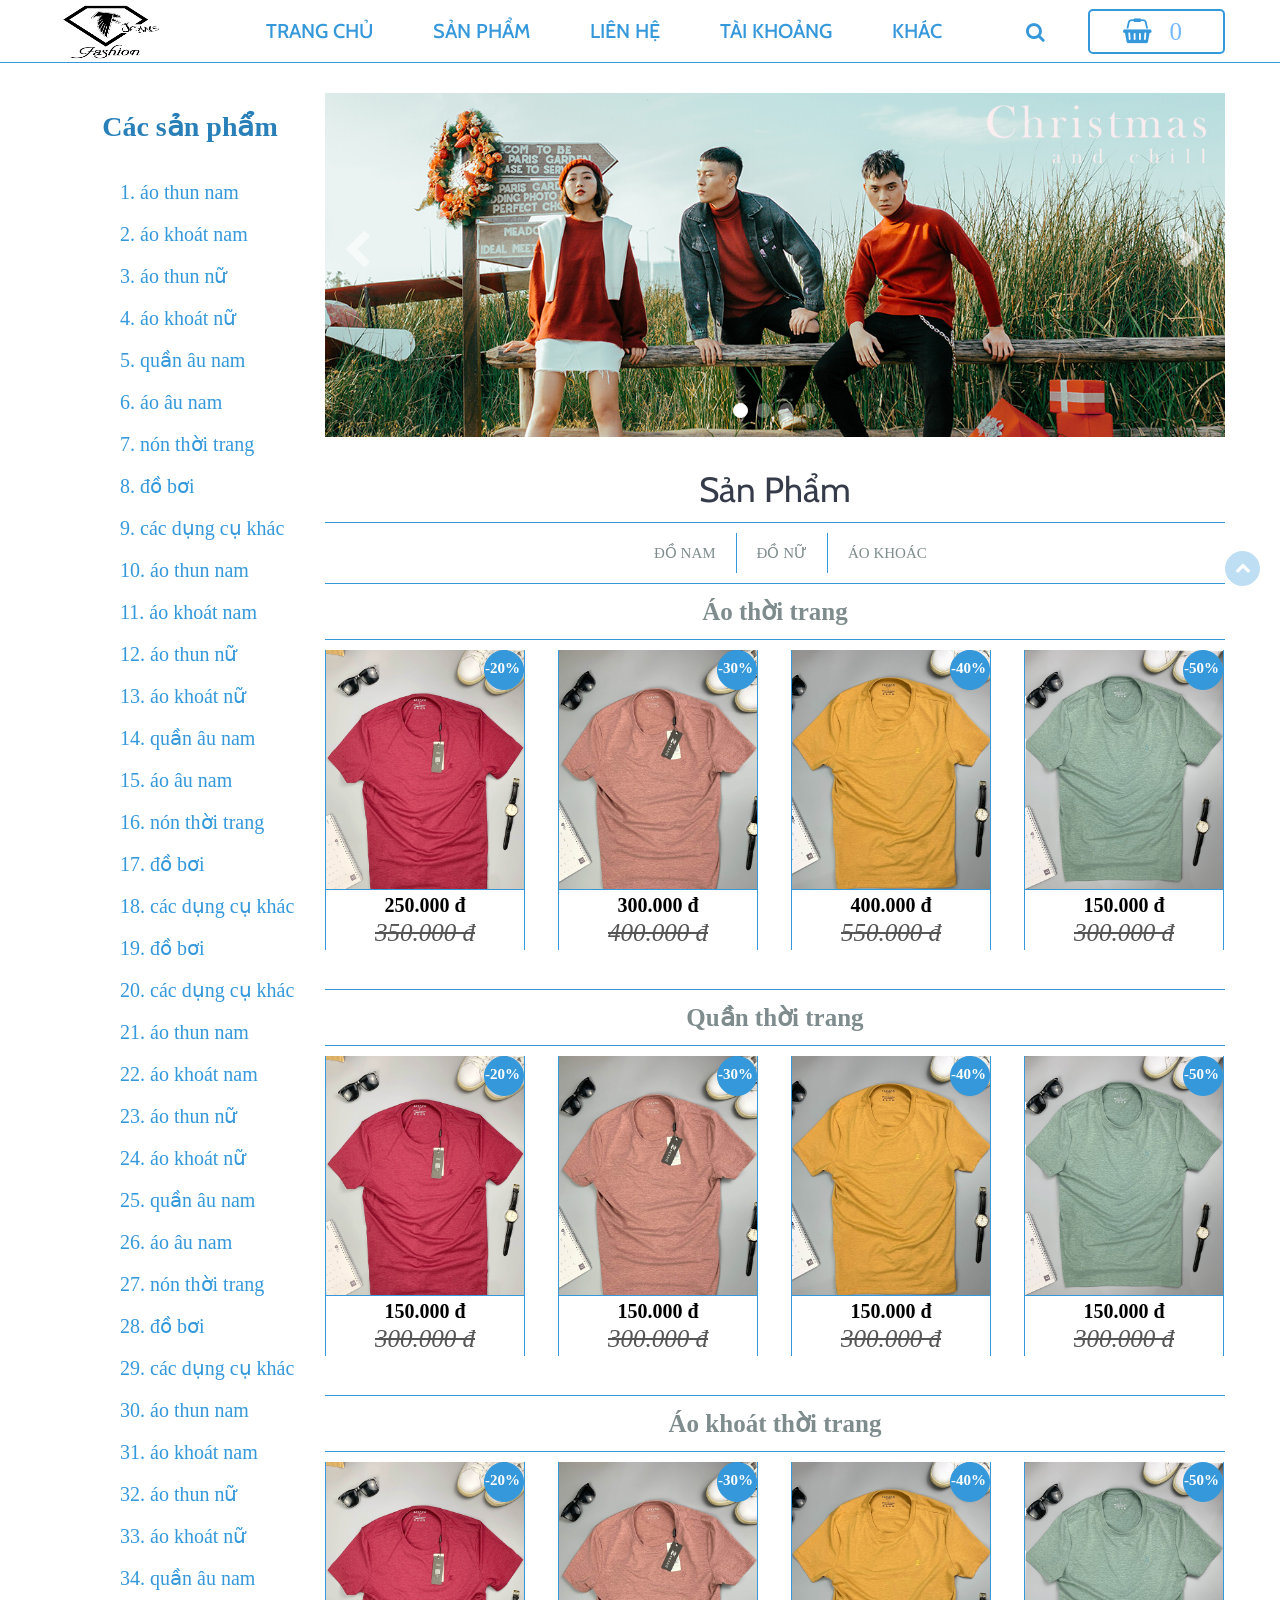
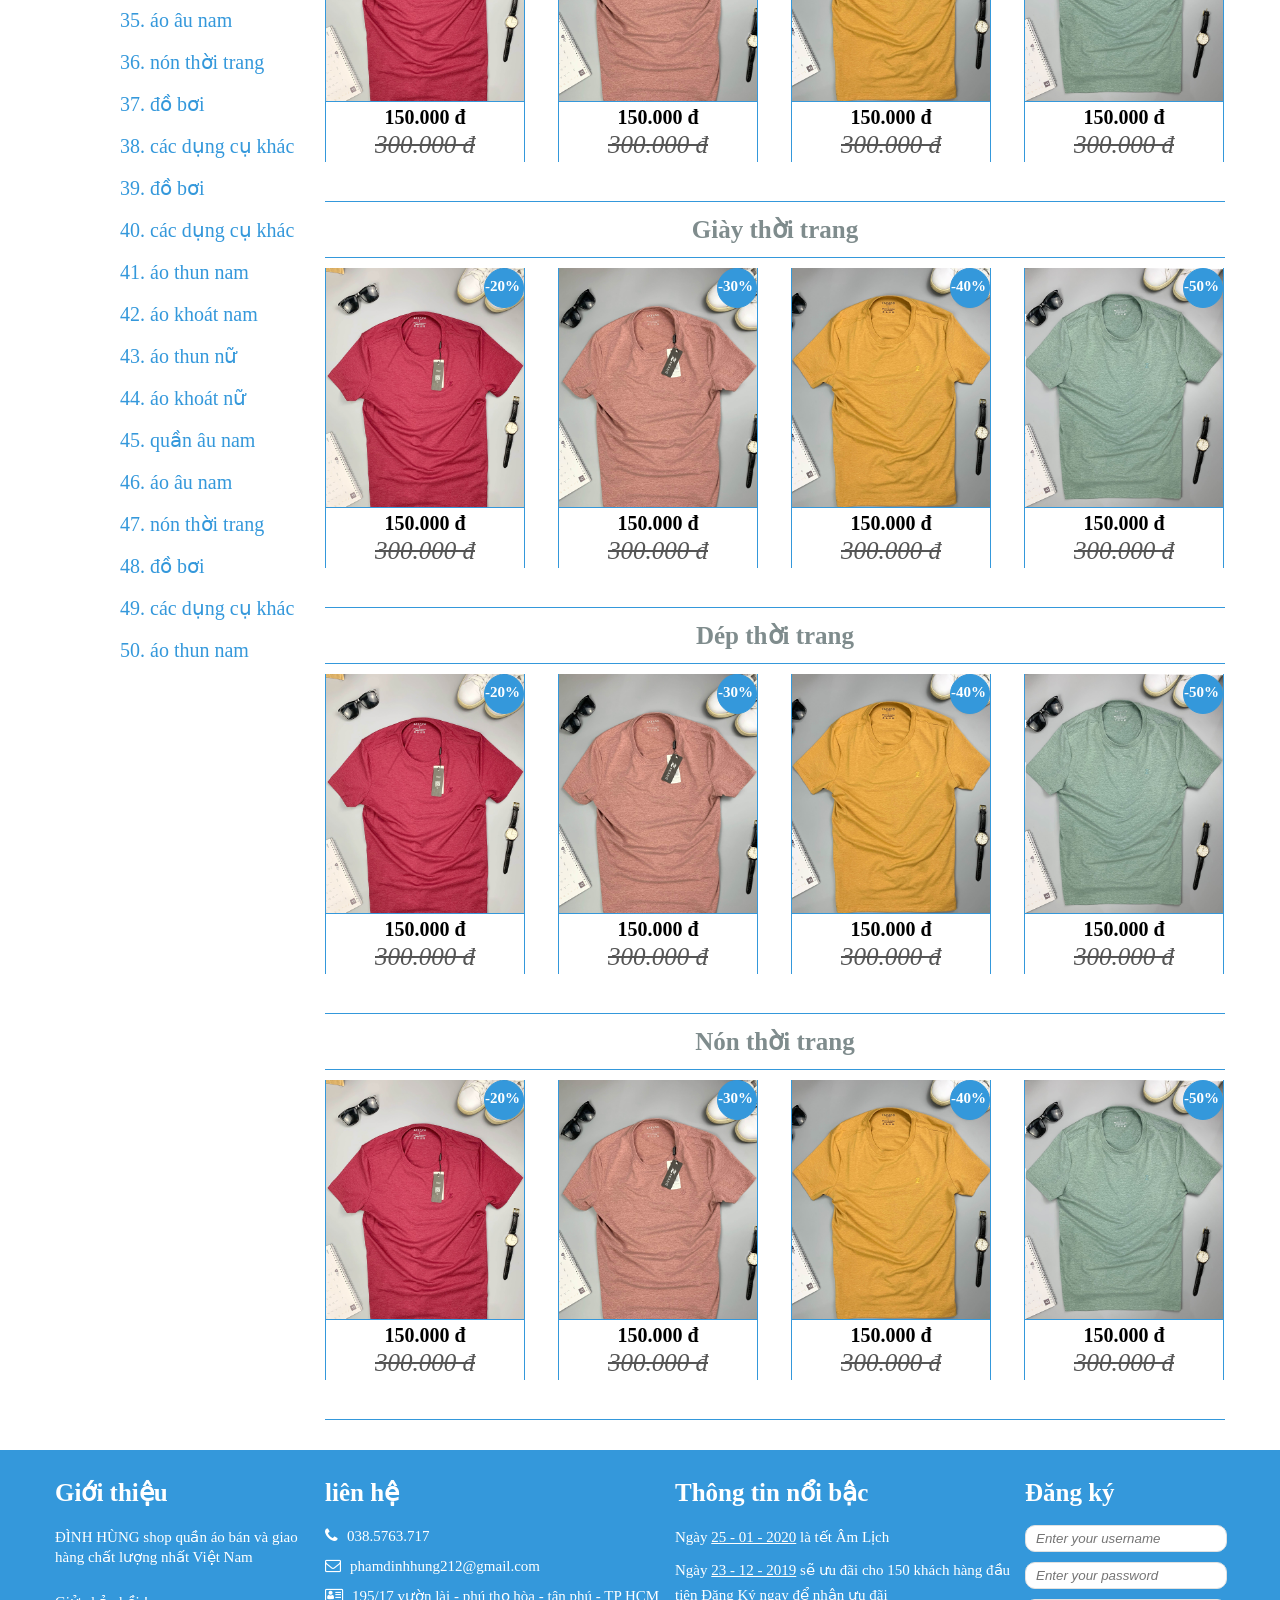
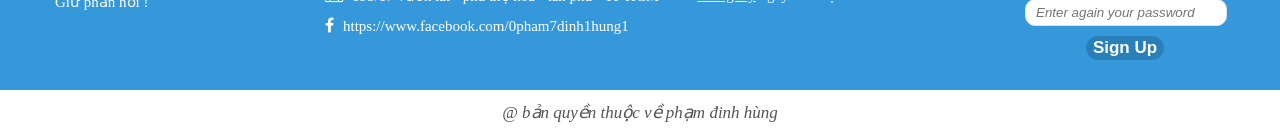
==== index.html @ 9c83892f "first commit" ====
<!DOCTYPE html>
<html lang="en">
<head>
	<meta charset="UTF-8">
	<title>shop áo của hùng</title>
	<link rel="stylesheet" href="css/style-index.css">
	<link rel="stylesheet" href="css/reset.css">
	<link rel="stylesheet" href="css/global.css">
	<link rel="stylesheet" href="fonts/font-awesome/css/font-awesome.min.css">
	<link href="https://fonts.googleapis.com/css?family=Roboto:300,400,500,700,900&display=swap" rel="stylesheet">
	<link href="https://fonts.googleapis.com/css?family=Cabin:400,500,600,700&display=swap" rel="stylesheet">
	<script type="text/javascript" src="js/jquery-3.2.1.min.js"></script>
	<script type="text/javascript" src="js/main-js.js"></script>
</head>
<body>
	<div id="wraper">
		<div id="header">
			<div class="wp-inner clearfix">
				<a href="#" class="logo fl-left">
					<img src="images/logo/logomain.png" alt="logo" title="logo">
				</a>
				<ul id="main-menu" class="fl-left">
					<li><a href="index.html">
						<span>trang chủ</span>
					</a></li>
					<li><a href="">
						<span>sản phẩm</span>
					</a></li>
					<li><a href="">
						<span>liên hệ</span>
					</a></li>
					<li><a href="">
						<span>tài khoảng</span>
					</a></li>
					<li><a href="">
						<span>khác</span>
					</a></li>
				</ul>
				<form action="search" class="search-box fl-left">
					<span class="icon-search fa fa-search" title="Tìm kiếm"></span>
					<input type="text" name="search" class="search-text" placeholder="Tìm kiếm">
					<input type="submit" value=" " name="search" class="sm-search">
				</form>
				<!-- basket -->
				<div class="basket-box fl-right">
					<span class="basket-product clearfix" title="giỏ hàng">
						<i class="fa fa-shopping-basket icon-basket fl-left" aria-hidden="true"></i>
						<span class="cart-cout fl-right" title="0">0</span>
					</span>
					<div class="information-basket">
						<div class="widget">
							<span class="close-basket" title="Đóng giỏ hàng">
								<i class="fa fa-times-circle icon-close" aria-hidden="true"></i>
							</span>
							<div class="widget-head">
								<h2>Thông Tin Giỏ Hàng</h2>
							</div>
							<div class="widget-content">
								<ul class="list-basket">
									<li class="clearfix">
										<a href="#" class="fl-left">
											<img src="" title="sản phẩm 1" alt="">
										</a>
										<div class="information-basic-basket">
											<p>Tên sản phẩm: <span class="product-name"></span></p>
											<p>Giá sản phẩm: <span class="product-price 1"></span></p>
										</div>
										<span class="delete-basket fl-left" title="xóa sản phẩm">
											<i class="fa fa-times icon-delete" aria-hidden="true"></i>
										</span>
									</li>
									<li class="clearfix">
										<a href="#" class="fl-left">
											<img src="" title="sản phẩm 2" alt="">
										</a>
										<div class="information-basic-basket">
											<p>Tên sản phẩm: <span class="product-name"></span></p>
											<p>Giá sản phẩm: <span class="product-price 2"></span></p>
										</div>
										<span class="delete-basket fl-left" title="xóa sản phẩm">
											<i class="fa fa-times icon-delete" aria-hidden="true"></i>
										</span>
									</li>
									<li class="clearfix">
										<a href="#" class="fl-left" class="images-product">
											<img src="" title="sản phẩm 3" alt="">
										</a>
										<div class="information-basic-basket">
											<p>Tên sản phẩm: <span class="product-name"></span></p>
											<p>Giá sản phẩm: <span class="product-price 3"></span></p>
										</div>
										<span class="delete-basket fl-left" title="xóa sản phẩm">
											<i class="fa fa-times icon-delete" aria-hidden="true"></i>
										</span>
									</li>
									<li class="clearfix">
										<a href="#" class="fl-left">
											<img src="" title="sản phẩm 4" alt="">
										</a>
										<div class="information-basic-basket">
											<p>Tên sản phẩm: <span class="product-name"></span></p>
											<p>Giá sản phẩm: <span class="product-price 4"></span></p>
										</div>
										<span class="delete-basket fl-left" title="xóa sản phẩm">
											<i class="fa fa-times icon-delete" aria-hidden="true"></i>
										</span>
									</li>
									<li class="clearfix">
										<a href="#" class="fl-left">
											<img src="" title="sản phẩm 5" alt="">
										</a>
										<div class="information-basic-basket">
											<p>Tên sản phẩm: <span class="product-name"></span></p>
											<p>Giá sản phẩm: <span class="product-price 5"></span></p>
										</div>
										<span class="delete-basket fl-left" title="xóa sản phẩm">
											<i class="fa fa-times icon-delete" aria-hidden="true"></i>
										</span>
									</li>
								</ul>
								<div class="delete-all" title="xóa toàn bộ">
									<p class="delete">Xóa toàn bộ</p>
								</div>
								<div class="pay">
									<p>Tổng tiền: <span class="total-money">0</span>đ</p>
									<span class="btn-pay">
										<i class="fa fa-shopping-basket" aria-hidden="true"></i>
										<span>thanh toán</span>
									</span>
								</div>
								
							</div>
						</div>
					</div>
				</div>
				<!-- end basket -->
			</div>
		</div>
		<!-- end header -->
		
		<!-- wp-content -->
		<div id="wp-content">
			<div class="wp-inner clearfix">
				<div id="sidebar" class="fl-left">
					<div class="shop-products">
						<h2 class="title">Các sản phẩm</h2>
						<ul class="list-products">
							<li><a href="">1. áo thun nam</a></li>
							<li><a href="">2. áo khoát nam</a></li>
							<li><a href="">3. áo thun nữ</a></li>
							<li><a href="">4. áo khoát nữ</a></li>
							<li><a href="">5. quần âu nam</a></li>
							<li><a href="">6. áo âu nam</a></li>
							<li><a href="">7. nón thời trang</a></li>
							<li><a href="">8. đồ bơi</a></li>
							<li><a href="">9. các dụng cụ khác</a></li>
							<li><a href="">10. áo thun nam</a></li>
							<li><a href="">11. áo khoát nam</a></li>
							<li><a href="">12. áo thun nữ</a></li>
							<li><a href="">13. áo khoát nữ</a></li>
							<li><a href="">14. quần âu nam</a></li>
							<li><a href="">15. áo âu nam</a></li>
							<li><a href="">16. nón thời trang</a></li>
							<li><a href="">17. đồ bơi</a></li>
							<li><a href="">18. các dụng cụ khác</a></li>
							<li><a href="">19. đồ bơi</a></li>
							<li><a href="">20. các dụng cụ khác</a></li>
							<li><a href="">21. áo thun nam</a></li>
							<li><a href="">22. áo khoát nam</a></li>
							<li><a href="">23. áo thun nữ</a></li>
							<li><a href="">24. áo khoát nữ</a></li>
							<li><a href="">25. quần âu nam</a></li>
							<li><a href="">26. áo âu nam</a></li>
							<li><a href="">27. nón thời trang</a></li>
							<li><a href="">28. đồ bơi</a></li>
							<li><a href="">29. các dụng cụ khác</a></li>
							<li><a href="">30. áo thun nam</a></li>
							<li><a href="">31. áo khoát nam</a></li>
							<li><a href="">32. áo thun nữ</a></li>
							<li><a href="">33. áo khoát nữ</a></li>
							<li><a href="">34. quần âu nam</a></li>
							<li><a href="">35. áo âu nam</a></li>
							<li><a href="">36. nón thời trang</a></li>
							<li><a href="">37. đồ bơi</a></li>
							<li><a href="">38. các dụng cụ khác</a></li>
							<li><a href="">39. đồ bơi</a></li>
							<li><a href="">40. các dụng cụ khác</a></li>
							<li><a href="">41. áo thun nam</a></li>
							<li><a href="">42. áo khoát nam</a></li>
							<li><a href="">43. áo thun nữ</a></li>
							<li><a href="">44. áo khoát nữ</a></li>
							<li><a href="">45. quần âu nam</a></li>
							<li><a href="">46. áo âu nam</a></li>
							<li><a href="">47. nón thời trang</a></li>
							<li><a href="">48. đồ bơi</a></li>
							<li><a href="">49. các dụng cụ khác</a></li>
							<li><a href="">50. áo thun nam</a></li>
						</ul>
					</div>
				</div>
				<div id="content" class="fl-right">
					<!-- banner -->
					<div id="banner">
					<!-- --------------- -->
						<div class="slide-box">
        					<div class="list-slide">
            					<div class="slide active"><img src="images/images/1.jpg" alt="images 1"></div>
            					<div class="slide"><img src="images/images/2.jpg" alt="images 1"></div>
            					<div class="slide"><img src="images/images/3.jpg" alt="images 1"></div>
            					<div class="slide"><img src="images/images/4.jpg" alt="images 1"></div>
        					</div>
        					<div class="btn-slide">
           						<span class="btn-prev-banner fa fa fa-chevron-left"></span>
            					<span class="btn-next-banner fa fa-chevron-right"></span>
            					<ul>
                					<li class="active-li"></li>
                					<li></li>
                					<li></li>
                					<li></li>
            					</ul>
        					</div>
    					</div>
					<!-- --------------------- -->
					</div>
					<!-- end banner -->
					<div class="greeting">
						<div class="box">
							<span class="close-signUp" title="Đóng">
								 <i class="fa fa-times-circle icon-close" aria-hidden="true"></i>
							</span>
							<h2>Đăng ký thành viên để nhận nhiều ưu đãi</h2>
							<form action="sign-up" class="form-sign-up">
								<input type="text" name="username" id="username" placeholder="Enter your username">
								<input type="password" name="password" id="password" placeholder="Enter your password">
								<input type="password" name="password" id="password" placeholder="Enter again your password">
								<button type="submit" name="sign-up" class="btn-sign-up">Sign Up</button>
							</form>
						</div>
					</div>
					<!-- widget category -->
					<div class="widget category">
						<div class="widget-head">
							<h2>Sản Phẩm</h2>
						</div>
						<div class="widget-content">
							<ul class="list-cate clearfix">
								<li><a href="#">đồ nam</a></li>
								<li><a href="#">đồ nữ</a></li>
								<li><a href="#">áo khoác</a></li>
							</ul>
						</div>
					</div>
					<!-- end widget category -->
					<div class="all-product">
						<!-- widget product 1-->
						<div class="widget product">
							<div class="widget-head">
								<h2>Áo thời trang</h2>
							</div>
							<div class="widget-content">
								<ul class="list-product clearfix">
									<li>
										<span class="discount">-20%</span>
										<a href="detail-product.html">
											<img src="images/product-1/do/1.jpg" alt="Áo Thun Nam Zakado Cổ Tròn Cao Cấp N1">
										</a>
										<span class="add-to-cart" title="thêm vào giỏ hàng">
											<i class="fa fa-cart-plus icon-add-to-cart" aria-hidden="true"></i>
										</span>
										<div class="hide-1">
											<p class="new-price">250.000 đ</p>
											<p class="old-price">350.000 đ</p>
										</div>
										<div class="hide-2">
											<ul class="list-thumb">
												<li><img src="images/product-1/do/1.jpg" alt=""></li>
												<li><img src="images/product-1/hong/1.jpg" alt=""></li>
												<li><img src="images/product-1/vang/1.jpg" alt=""></li>
												<li><img src="images/product-1/xanh/1.jpg" alt=""></li>
											</ul>
										</div>
									</li>
									<li>
										<span class="discount">-30%</span>
										<a href="detail-product.html">
											<img src="images/product-1/hong/1.jpg" alt="áo thun nam nhập khẩu từ hàn quốc">
										</a>
										<span class="add-to-cart" title="thêm vào giỏ hàng">
											<i class="fa fa-cart-plus icon-add-to-cart" aria-hidden="true"></i>
										</span>
										<div class="hide-1">
											<p class="new-price">300.000 đ</p>
											<p class="old-price">400.000 đ</p>
										</div>
										<div class="hide-2">
											<ul class="list-thumb">
												<li><img src="images/product-1/do/1.jpg" alt=""></li>
												<li><img src="images/product-1/hong/1.jpg" alt=""></li>
												<li><img src="images/product-1/vang/1.jpg" alt=""></li>
												<li><img src="images/product-1/xanh/1.jpg" alt=""></li>
											</ul>
										</div>
									</li>
									<li>
										<span class="discount">-40%</span>
										<a href="detail-product.html">
											<img src="images/product-1/vang/1.jpg" alt="áo thun nam chất lượng cao mang thương hiệu quốc tế">
										</a>
										<span class="add-to-cart" title="thêm vào giỏ hàng">
											<i class="fa fa-cart-plus icon-add-to-cart" aria-hidden="true"></i>
										</span>
										<div class="hide-1">
											<p class="new-price">400.000 đ</p>
											<p class="old-price">550.000 đ</p>
										</div>
										<div class="hide-2">
											<ul class="list-thumb">
												<li>
													<img src="images/product-1/do/1.jpg" alt="">
												</li>
												<li>
													<img src="images/product-1/hong/1.jpg" alt="">
												</li>
												<li>
													<img src="images/product-1/vang/1.jpg" alt="">
												</li>
												<li>
													<img src="images/product-1/xanh/1.jpg" alt="">
												</li>
											</ul>
										</div>
									</li>
									<li>
										<span class="discount">-50%</span>
										<a href="detail-product.html">
											<img src="images/product-1/xanh/1.jpg" alt="Áo Thun Nam Dài Tay Zakado APTO001 Cao Cấp 9 Màu Cơ Bản">
										</a>
										<span class="add-to-cart" title="thêm vào giỏ hàng">
											<i class="fa fa-cart-plus icon-add-to-cart" aria-hidden="true"></i>
										</span>
										<div class="hide-1">
											<p class="new-price">150.000 đ</p>
											<p class="old-price">300.000 đ</p>
										</div>
										<div class="hide-2">
											<ul class="list-thumb">
												<li>
													<img src="images/product-1/do/1.jpg" alt="">	
												</li>
												<li>
													<img src="images/product-1/hong/1.jpg" alt="">
												</li>
												<li>
													<img src="images/product-1/vang/1.jpg" alt="">
												</li>
												<li>
													<img src="images/product-1/xanh/1.jpg" alt="">
												</li>
											</ul>
										</div>
									</li>
								</ul>
							</div>
						</div>
						<!-- end widget product 1-->
						<!-- widget product 2 -->
						<div class="widget product">
							<div class="widget-head">
								<h2>Quần thời trang</h2>
							</div>
							<div class="widget-content">
								<ul class="list-product clearfix">
									<li>
										<span class="discount">-20%</span>
										<a href="detail-product.html">
										<img src="images/product-1/do/1.jpg" alt="Áo Thun Nam Zakado Cổ Tròn Cao Cấp N2">
										</a>
										<span class="add-to-cart" title="thêm vào giỏ hàng">
											<i class="fa fa-cart-plus icon-add-to-cart" aria-hidden="true"></i>
										</span>
										<div class="hide-1">
											<p class="new-price">150.000 đ</p>
											<p class="old-price">300.000 đ</p>
										</div>
										<div class="hide-2">
											<ul class="list-thumb">
												<li><img src="images/product-1/do/1.jpg" alt=""></li>
												<li><img src="images/product-1/hong/1.jpg" alt=""></li>
												<li><img src="images/product-1/vang/1.jpg" alt=""></li>
												<li><img src="images/product-1/xanh/1.jpg" alt=""></li>
											</ul>
										</div>
									</li>
									<li>
										<span class="discount">-30%</span>
										<a href="detail-product.html">
										<img src="images/product-1/hong/1.jpg" alt="Áo Thun Nam In Hình Paris Everest AokNAM418 (Trắng)">
										</a>
										<span class="add-to-cart" title="thêm vào giỏ hàng">
											<i class="fa fa-cart-plus icon-add-to-cart" aria-hidden="true"></i>
										</span>
										<div class="hide-1">
											<p class="new-price">150.000 đ</p>
											<p class="old-price">300.000 đ</p>
										</div>
										<div class="hide-2">
											<ul class="list-thumb">
												<li><img src="images/product-1/do/1.jpg" alt=""></li>
												<li><img src="images/product-1/hong/1.jpg" alt=""></li>
												<li><img src="images/product-1/vang/1.jpg" alt=""></li>
												<li><img src="images/product-1/xanh/1.jpg" alt=""></li>
											</ul>
										</div>
									</li>
									<li>
										<span class="discount">-40%</span>
										<a href="detail-product.html">
										<img src="images/product-1/vang/1.jpg" alt="Áo Thun Polo Nam Cá Sấu Dony">
										</a>
										<span class="add-to-cart" title="thêm vào giỏ hàng">
											<i class="fa fa-cart-plus icon-add-to-cart" aria-hidden="true"></i>
										</span>
										<div class="hide-1">
											<p class="new-price">150.000 đ</p>
											<p class="old-price">300.000 đ</p>
										</div>
										<div class="hide-2">
											<ul class="list-thumb">
												<li><img src="images/product-1/do/1.jpg" alt=""></li>
												<li><img src="images/product-1/hong/1.jpg" alt=""></li>
												<li><img src="images/product-1/vang/1.jpg" alt=""></li>
												<li><img src="images/product-1/xanh/1.jpg" alt=""></li>
											</ul>
										</div>
									</li>
									<li>
										<span class="discount">-50%</span>
										<a href="detail-product.html">
										<img src="images/product-1/xanh/1.jpg" alt="Áo Thun Nam In Chữ Travel Everest AoKNAM12 (Trắng)">
										</a>
										<span class="add-to-cart" title="thêm vào giỏ hàng">
											<i class="fa fa-cart-plus icon-add-to-cart" aria-hidden="true"></i>
										</span>
										<div class="hide-1">
											<p class="new-price">150.000 đ</p>
											<p class="old-price">300.000 đ</p>
										</div>
										<div class="hide-2">
											<ul class="list-thumb">
												<li><img src="images/product-1/do/1.jpg" alt=""></li>
												<li><img src="images/product-1/hong/1.jpg" alt=""></li>
												<li><img src="images/product-1/vang/1.jpg" alt=""></li>
												<li><img src="images/product-1/xanh/1.jpg" alt=""></li>
											</ul>
										</div>
									</li>
								</ul>
							</div>
						</div>
						<!-- end widget product 2 -->
						<!-- widget product 3 -->
						<div class="widget product">
							<div class="widget-head">
								<h2>Áo khoát thời trang</h2>
							</div>
							<div class="widget-content">
								<ul class="list-product clearfix">
									<li>
										<span class="discount">-20%</span>
										<a href="detail-product.html">
										<img src="images/product-1/do/1.jpg" alt="Combo 3 áo thun trơn nam thời trang Everest màu trắng đen xám">
										</a>
										<span class="add-to-cart" title="thêm vào giỏ hàng">
											<i class="fa fa-cart-plus icon-add-to-cart" aria-hidden="true"></i>
										</span>
										<div class="hide-1">
											<p class="new-price">150.000 đ</p>
											<p class="old-price">300.000 đ</p>
										</div>
										<div class="hide-2">
											<ul class="list-thumb">
												<li><img src="images/product-1/do/1.jpg" alt=""></li>
												<li><img src="images/product-1/hong/1.jpg" alt=""></li>
												<li><img src="images/product-1/vang/1.jpg" alt=""></li>
												<li><img src="images/product-1/xanh/1.jpg" alt=""></li>
											</ul>
										</div>
									</li>
									<li>
										<span class="discount">-30%</span>
										<a href="detail-product.html">
										<img src="images/product-1/hong/1.jpg" alt="Áo Thun Polo Nam Biluxury Trắng họa tiết">
										</a>
										<span class="add-to-cart" title="thêm vào giỏ hàng">
											<i class="fa fa-cart-plus icon-add-to-cart" aria-hidden="true"></i>
										</span>
										<div class="hide-1">
											<p class="new-price">150.000 đ</p>
											<p class="old-price">300.000 đ</p>
										</div>
										<div class="hide-2">
											<ul class="list-thumb">
												<li><img src="images/product-1/do/1.jpg" alt=""></li>
												<li><img src="images/product-1/hong/1.jpg" alt=""></li>
												<li><img src="images/product-1/vang/1.jpg" alt=""></li>
												<li><img src="images/product-1/xanh/1.jpg" alt=""></li>
											</ul>
										</div>
									</li>
									<li>
										<span class="discount">-40%</span>
										<a href="detail-product.html">
										<img src="images/product-1/vang/1.jpg" alt="Bộ 3 Áo thun nam cổ bẻ PiGo chuẩn phong cách AB19">
										</a>
										<span class="add-to-cart" title="thêm vào giỏ hàng">
											<i class="fa fa-cart-plus icon-add-to-cart" aria-hidden="true"></i>
										</span>
										<div class="hide-1">
											<p class="new-price">150.000 đ</p>
											<p class="old-price">300.000 đ</p>
										</div>
										<div class="hide-2">
											<ul class="list-thumb">
												<li><img src="images/product-1/do/1.jpg" alt=""></li>
												<li><img src="images/product-1/hong/1.jpg" alt=""></li>
												<li><img src="images/product-1/vang/1.jpg" alt=""></li>
												<li><img src="images/product-1/xanh/1.jpg" alt=""></li>
											</ul>
										</div>
									</li>
									<li>
										<span class="discount">-50%</span>
										<a href="detail-product.html">
										<img src="images/product-1/xanh/1.jpg" alt="Áo Sơ Mi Nam KOJIBA Dài Tay Công Sở, Kiểu Dáng Trẻ Trung, Hiện Đại (Nhiều Màu)">
										</a>
										<span class="add-to-cart" title="thêm vào giỏ hàng">
											<i class="fa fa-cart-plus icon-add-to-cart" aria-hidden="true"></i>
										</span>
										<div class="hide-1">
											<p class="new-price">150.000 đ</p>
											<p class="old-price">300.000 đ</p>
										</div>
										<div class="hide-2">
											<ul class="list-thumb">
												<li><img src="images/product-1/do/1.jpg" alt=""></li>
												<li><img src="images/product-1/hong/1.jpg" alt=""></li>
												<li><img src="images/product-1/vang/1.jpg" alt=""></li>
												<li><img src="images/product-1/xanh/1.jpg" alt=""></li>
											</ul>
										</div>
									</li>
								</ul>
							</div>
						</div>
						<!-- end widget product 3 -->
						<!-- widget product 4 -->
						<div class="widget product">
							<div class="widget-head">
								<h2>Giày thời trang</h2>
							</div>
							<div class="widget-content">
								<ul class="list-product clearfix">
									<li>
										<span class="discount">-20%</span>
										<a href="detail-product.html">
										<img src="images/product-1/do/1.jpg" alt="áo thun nam nhập khẩu từ hàn quốc">
										</a>
										<span class="add-to-cart" title="thêm vào giỏ hàng">
											<i class="fa fa-cart-plus icon-add-to-cart" aria-hidden="true"></i>
										</span>
										<div class="hide-1">
											<p class="new-price">150.000 đ</p>
											<p class="old-price">300.000 đ</p>
										</div>
										<div class="hide-2">
											<ul class="list-thumb">
												<li><img src="images/product-1/do/1.jpg" alt=""></li>
												<li><img src="images/product-1/hong/1.jpg" alt=""></li>
												<li><img src="images/product-1/vang/1.jpg" alt=""></li>
												<li><img src="images/product-1/xanh/1.jpg" alt=""></li>
											</ul>
										</div>
									</li>
									<li>
										<span class="discount">-30%</span>
										<a href="detail-product.html">
										<img src="images/product-1/hong/1.jpg" alt="áo thun nam chất lượng cao mang thương hiệu quốc tế">
										</a>
										<span class="add-to-cart" title="thêm vào giỏ hàng">
											<i class="fa fa-cart-plus icon-add-to-cart" aria-hidden="true"></i>
										</span>
										<div class="hide-1">
											<p class="new-price">150.000 đ</p>
											<p class="old-price">300.000 đ</p>
										</div>
										<div class="hide-2">
											<ul class="list-thumb">
												<li><img src="images/product-1/do/1.jpg" alt=""></li>
												<li><img src="images/product-1/hong/1.jpg" alt=""></li>
												<li><img src="images/product-1/vang/1.jpg" alt=""></li>
												<li><img src="images/product-1/xanh/1.jpg" alt=""></li>
											</ul>
										</div>
									</li>
									<li>
										<span class="discount">-40%</span>
										<a href="detail-product.html">
										<img src="images/product-1/vang/1.jpg" alt="áo tay ngắn phong cách hàn">
										</a>
										<span class="add-to-cart" title="thêm vào giỏ hàng">
											<i class="fa fa-cart-plus icon-add-to-cart" aria-hidden="true"></i>
										</span>
										<div class="hide-1">
											<p class="new-price">150.000 đ</p>
											<p class="old-price">300.000 đ</p>
										</div>
										<div class="hide-2">
											<ul class="list-thumb">
												<li><img src="images/product-1/do/1.jpg" alt=""></li>
												<li><img src="images/product-1/hong/1.jpg" alt=""></li>
												<li><img src="images/product-1/vang/1.jpg" alt=""></li>
												<li><img src="images/product-1/xanh/1.jpg" alt=""></li>
											</ul>
										</div>
									</li>
									<li>
										<span class="discount">-50%</span>
										<a href="detail-product.html">
										<img src="images/product-1/xanh/1.jpg" alt="áo nỉ cao cấp (hàng nhập khẩu)">
										</a>
										<span class="add-to-cart" title="thêm vào giỏ hàng">
											<i class="fa fa-cart-plus icon-add-to-cart" aria-hidden="true"></i>
										</span>
										<div class="hide-1">
											<p class="new-price">150.000 đ</p>
											<p class="old-price">300.000 đ</p>
										</div>
										<div class="hide-2">
											<ul class="list-thumb">
												<li><img src="images/product-1/do/1.jpg" alt=""></li>
												<li><img src="images/product-1/hong/1.jpg" alt=""></li>
												<li><img src="images/product-1/vang/1.jpg" alt=""></li>
												<li><img src="images/product-1/xanh/1.jpg" alt=""></li>
											</ul>
										</div>
									</li>
								</ul>
							</div>
						</div>
						<!-- end widget product 4 -->
						<!-- widget product 5 -->
						<div class="widget product">
							<div class="widget-head">
								<h2>Dép thời trang</h2>
							</div>
							<div class="widget-content">
								<ul class="list-product clearfix">
									<li>
										<span class="discount">-20%</span>
										<a href="detail-product.html">
										<img src="images/product-1/do/1.jpg" alt="áo thun nam nhập khẩu từ hàn quốc">
										</a>
										<span class="add-to-cart" title="thêm vào giỏ hàng">
											<i class="fa fa-cart-plus icon-add-to-cart" aria-hidden="true"></i>
										</span>
										<div class="hide-1">
											<p class="new-price">150.000 đ</p>
											<p class="old-price">300.000 đ</p>
										</div>
										<div class="hide-2">
											<ul class="list-thumb">
												<li><img src="images/product-1/do/1.jpg" alt=""></li>
												<li><img src="images/product-1/hong/1.jpg" alt=""></li>
												<li><img src="images/product-1/vang/1.jpg" alt=""></li>
												<li><img src="images/product-1/xanh/1.jpg" alt=""></li>
											</ul>
										</div>
									</li>
									<li>
										<span class="discount">-30%</span>
										<a href="detail-product.html">
										<img src="images/product-1/hong/1.jpg" alt="áo thun nam chất lượng cao mang thương hiệu quốc tế">
										</a>
										<span class="add-to-cart" title="thêm vào giỏ hàng">
											<i class="fa fa-cart-plus icon-add-to-cart" aria-hidden="true"></i>
										</span>
										<div class="hide-1">
											<p class="new-price">150.000 đ</p>
											<p class="old-price">300.000 đ</p>
										</div>
										<div class="hide-2">
											<ul class="list-thumb">
												<li><img src="images/product-1/do/1.jpg" alt=""></li>
												<li><img src="images/product-1/hong/1.jpg" alt=""></li>
												<li><img src="images/product-1/vang/1.jpg" alt=""></li>
												<li><img src="images/product-1/xanh/1.jpg" alt=""></li>
											</ul>
										</div>
									</li>
									<li>
										<span class="discount">-40%</span>
										<a href="detail-product.html">
										<img src="images/product-1/vang/1.jpg" alt="áo khoát chống mưa, nắng, gió">
										</a>
										<span class="add-to-cart" title="thêm vào giỏ hàng">
											<i class="fa fa-cart-plus icon-add-to-cart" aria-hidden="true"></i>
										</span>
										<div class="hide-1">
											<p class="new-price">150.000 đ</p>
											<p class="old-price">300.000 đ</p>
										</div>
										<div class="hide-2">
											<ul class="list-thumb">
												<li><img src="images/product-1/do/1.jpg" alt=""></li>
												<li><img src="images/product-1/hong/1.jpg" alt=""></li>
												<li><img src="images/product-1/vang/1.jpg" alt=""></li>
												<li><img src="images/product-1/xanh/1.jpg" alt=""></li>
											</ul>
										</div>
									</li>
									<li>
										<span class="discount">-50%</span>
										<a href="detail-product.html">
										<img src="images/product-1/xanh/1.jpg" alt="áo dạ hội hàng tốt chất lượng">
										</a>
										<span class="add-to-cart" title="thêm vào giỏ hàng">
											<i class="fa fa-cart-plus icon-add-to-cart" aria-hidden="true"></i>
										</span>
										<div class="hide-1">
											<p class="new-price">150.000 đ</p>
											<p class="old-price">300.000 đ</p>
										</div>
										<div class="hide-2">
											<ul class="list-thumb">
												<li><img src="images/product-1/do/1.jpg" alt=""></li>
												<li><img src="images/product-1/hong/1.jpg" alt=""></li>
												<li><img src="images/product-1/vang/1.jpg" alt=""></li>
												<li><img src="images/product-1/xanh/1.jpg" alt=""></li>
											</ul>
										</div>
									</li>
								</ul>
							</div>
						</div>
						<!-- end widget product 5 -->
						<!-- widget product 6 -->
						<div class="widget product">
							<div class="widget-head">
								<h2>Nón thời trang</h2>
							</div>
							<div class="widget-content">
								<ul class="list-product clearfix">
									<li>
										<span class="discount">-20%</span>
										<a href="detail-product.html">
										<img src="images/product-1/do/1.jpg" alt="áo thun nam nhập khẩu từ hàn quốc">
										</a>
										<span class="add-to-cart" title="thêm vào giỏ hàng">
											<i class="fa fa-cart-plus icon-add-to-cart" aria-hidden="true"></i>
										</span>
										<div class="hide-1">
											<p class="new-price">150.000 đ</p>
											<p class="old-price">300.000 đ</p>
										</div>
										<div class="hide-2">
											<ul class="list-thumb">
												<li><img src="images/product-1/do/1.jpg" alt=""></li>
												<li><img src="images/product-1/hong/1.jpg" alt=""></li>
												<li><img src="images/product-1/vang/1.jpg" alt=""></li>
												<li><img src="images/product-1/xanh/1.jpg" alt=""></li>
											</ul>
										</div>
									</li>
									<li>
										<span class="discount">-30%</span>
										<a href="detail-product.html">
										<img src="images/product-1/hong/1.jpg" alt="áo thun nam chất lượng cao mang thương hiệu quốc tế">
										</a>
										<span class="add-to-cart" title="thêm vào giỏ hàng">
											<i class="fa fa-cart-plus icon-add-to-cart" aria-hidden="true"></i>
										</span>
										<div class="hide-1">
											<p class="new-price">150.000 đ</p>
											<p class="old-price">300.000 đ</p>
										</div>
										<div class="hide-2">
											<ul class="list-thumb">
												<li><img src="images/product-1/do/1.jpg" alt=""></li>
												<li><img src="images/product-1/hong/1.jpg" alt=""></li>
												<li><img src="images/product-1/vang/1.jpg" alt=""></li>
												<li><img src="images/product-1/xanh/1.jpg" alt=""></li>
											</ul>
										</div>
									</li>
									<li>
										<span class="discount">-40%</span>
										<a href="detail-product.html">
										<img src="images/product-1/vang/1.jpg" alt="áo thun 3 lỗ (áo lót) nam bộ 3 áo trong một sản phẩm">
										</a>
										<span class="add-to-cart" title="thêm vào giỏ hàng">
											<i class="fa fa-cart-plus icon-add-to-cart" aria-hidden="true"></i>
										</span>
										<div class="hide-1">
											<p class="new-price">150.000 đ</p>
											<p class="old-price">300.000 đ</p>
										</div>
										<div class="hide-2">
											<ul class="list-thumb">
												<li><img src="images/product-1/do/1.jpg" alt=""></li>
												<li><img src="images/product-1/hong/1.jpg" alt=""></li>
												<li><img src="images/product-1/vang/1.jpg" alt=""></li>
												<li><img src="images/product-1/xanh/1.jpg" alt=""></li>
											</ul>
										</div>
									</li>
									<li>
										<span class="discount">-50%</span>
										<a href="detail-product.html">
										<img src="images/product-1/xanh/1.jpg" alt="áo sơ mi nam dạ hội, giá rẽ bất ngờ">
										</a>
										<span class="add-to-cart" title="thêm vào giỏ hàng">
											<i class="fa fa-cart-plus icon-add-to-cart" aria-hidden="true"></i>
										</span>
										<div class="hide-1">
											<p class="new-price">150.000 đ</p>
											<p class="old-price">300.000 đ</p>
										</div>
										<div class="hide-2">
											<ul class="list-thumb">
												<li><img src="images/product-1/do/1.jpg" alt=""></li>
												<li><img src="images/product-1/hong/1.jpg" alt=""></li>
												<li><img src="images/product-1/vang/1.jpg" alt=""></li>
												<li><img src="images/product-1/xanh/1.jpg" alt=""></li>
											</ul>
										</div>
									</li>
								</ul>
							</div>
						</div>
						<!-- end widget product 6 -->
					</div>
				</div>
			</div>
		</div>
		<!-- end wp-content -->

		<!-- btn back top -->
		<div id="back-top">
			<a href="#" class="fa fa-chevron-up icon-scroll"></a>
		</div>
		<!-- end btn back top -->


		<!-- footer -->
		<div id="footer">
			<div class="wp-inner clearfix">
				<div class="about-us fl-left">
					<h2>Giới thiệu</h2>
					<p><span>đình hùng</span> shop quần áo bán
					và giao hàng chất lượng nhất Việt Nam</p>
					<p>Giử phản hồi !</p>
				</div>
				<div class="contact fl-left">
					<h2>liên hệ</h2>
					<ul class="list-contact">
						<li>
							<i class="fa fa-phone"></i>
							<span class="phone-ct">038.5763.717</span>
						</li>
						<li>
							<i class="fa fa-envelope-o"></i>
							<span class="email-ct">phamdinhhung212@gmail.com</span>
						</li>
						<li>
							<i class="fa fa-address-card-o"></i>
							<span class="address-ct">195/17 vườn lài - phú thọ hòa - tân phú - TP HCM</span>
						</li>
						<li>
							<i class="fa fa-facebook"></i>
							<span class="facebook-ct">https://www.facebook.com/0pham7dinh1hung1</span>
						</li>
					</ul>
				</div>
				<div class="information fl-left">
					<h2>Thông tin nổi bậc</h2>
					<p>Ngày <span class="highlight">25 - 01 - 2020</span> là tết Âm Lịch</p>
					<p>Ngày <span class="highlight">23 - 12 - 2019</span> sẽ ưu đãi cho 150 khách hàng đầu tiên<span class="highlight"> Đăng Ký</span> ngay để nhận ưu đãi</p>
				</div>
				<div class="sign-up-member fl-right">
					<h2>Đăng ký</h2>
					<form action="sign-up" class="form-sign-up">
						<input type="text" name="username" id="username" placeholder="Enter your username">
						<input type="password" name="password" id="password" placeholder="Enter your password">
						<input type="password" name="password" id="password" placeholder="Enter again your password">
						<button type="submit" name="sign-up" class="btn-sign-up">Sign Up</button>
					</form>
				</div>
			</div>
		</div>
		<!-- end footer -->
		<div id="copy-right">
			<p>@ bản quyền thuộc về phạm đinh hùng</p>
		</div>
	</div>
</body>
</html>
---- css/style-index.css ----
#header {
	background: #fff;
	border-bottom: 1px solid #3498db;
}
/*style logo*/
#header a.logo {
    width: 136px;
    height: 62px;
    overflow: hidden;
    margin-right: 45px;
}
#header a.logo img {
	width: 100%;
	height: 100%;
	color: #3498db;
}
/*style menu*/
ul#main-menu li {
	float: left;
}
ul#main-menu li a {
	font-family: 'Cabin';
	font-size: 20px;
	line-height: 22px;
	color: #fff;
	font-weight: 500;
	text-transform: uppercase;
	padding: 20px 30px;
	color: #3498db;

}
ul#main-menu li a:hover span {
	border-bottom: 1px solid #3498db;
	transition: all 0.25s;
}

/*style form-srarch*/
.search-box {
	padding: 16px 0px;
	position: relative;
}
.search-text {
    width: 200px;
    padding: 5px 30px 5px 10px;
    border: 1px solid #e1e1e1;
    border-radius: 5px;
    color: #636e72;
    font-size: 15px;
    line-height: 15px;
    font-style: italic;
    position: absolute;
    z-index: 9999999999;
    right: -156px;
    top: 44px;
	display: none;
}
.search-box .icon-search {
    /*color: #fff;*/
    font-size: 20px;
    position: absolute;
    right: -57px;
    top: 22px;
    color: #3498db;
}
.search-box .sm-search {
	background: none;
	border: none;
}
/*----------------------------------*/
/*style basket*/
.basket-box {
	margin: 8.5px 0px;
	position: relative;
}
.basket-product {
    padding: 0px 33px;
    border: 2px solid #3498db;
    border-radius: 5px;
    cursor: pointer;
}
.basket-product .icon-basket {
    color: #3498db;
    font-size: 25px;
    margin: 8px 10px 5px 0px;
}
.basket-product .cart-cout {
    display: block;
    margin: 5px 0px;
    padding: 3px 8px;
    color: #74b9ff;
    font-size: 25px;
}
/*style information-basket*/
.information-basket {
	position: absolute;
    z-index: 1000000000000;
    right: -53px;
    top: 46px;
    width: 684px;
    min-height: 500px;
    border: 1px solid #3498db;
    background: #fff;
    display: none;
}
.information-basket span.close-basket {
	float: right;
	color: #3498db;
	font-size: 22px;
	padding: 1px 2px;
}
.information-basket h2 {
	font-size: 25px;
	line-height: 22px;
	padding: 10px 0px;
	text-align: center;
	color: #3498db;
	font-weight: normal;
	margin-bottom: 30px;
}
.information-basket ul.list-basket {
	margin-left: 20px;
}
.information-basket ul.list-basket li {
	width: 600px;
	min-height: 100px;
	padding: 10px 20px;
	border: 1px solid #b2bec3;
	margin-bottom: 10px;
	position: relative;
}
/*images product*/
.information-basket ul.list-basket li a {
	width: 80px;
	height: 80px;
	overflow: hidden;
	border: 1px solid #b2bec3;
	margin-right: 20px;
}
.information-basket ul.list-basket li a img {
	width: 100%;
	height: auto;
}
.information-basket ul.list-basket li img {
	width: 80px;
}
/*information basic*/
.information-basket ul.list-basket li p {
	color: #3498db;
	font-size: 15px;
	line-height: 20px;
	height: 40px;
}
.information-basket ul.list-basket li p span {
	font-weight: bold;
}
/*pay*/
.pay {
	margin-bottom: 20px;
}
.pay .btn-pay {
	display: block;
	background: #3498db;
	width: 182px;
	border: 1px solid #3498db;
	border-radius: 10px;
	margin: 0px auto;
	cursor: pointer;
}
.pay .btn-pay:hover {
	opacity: 0.7;
	transition: all 0.5s;
}
.pay .btn-pay i {
	color: #fff;
	font-size: 22px;
	padding: 5px 0px;
	margin-left: 20px;
	margin-right: 15px;
}
.pay .btn-pay span {
	font-size: 22px;
	line-height: 22px;
	color: #fff;
}
/*total money*/
.pay p {
	color: #3498db;
	font-size: 20px;
	font-weight: bold;
	margin-left: 20px;
}
.pay p span.total-money {
	color: #0984e3;
	font-size: 25px;
	line-height: 22px;
	text-decoration: underline;
}
/*delete basket*/
.delete-basket {
	position: absolute;
	right: 5px;
	top: 5px;
	color: #b2bec3;
	font-size: 20px;
}
/*delete all*/
.delete-all {
    width: 100px;
    background: #3498db;
    border: 1px solid #3498db;
    border-radius: 10px;
    cursor: pointer;
    float: right;
    margin-right: 60px;
}
.delete-all:hover {
	opacity: 0.7;
	transition: all 0.5s;
}
.delete-all p {
	text-align: center;
	padding: 5px 5px;
	font-size: 15px;
	color: #fff;
	font-weight: bold;
}
/*----------------------------------*/
/*style banner*/
/*------------------------------*/
.slide-box {
    width: 100%;
    height: 344px;
    margin: 0px auto;
    position: relative;
    overflow :hidden;
}
.list-slide {
    width: 100%;
    height: 381px;
    overflow: hidden;
}
.list-slide .slide img {
    width: 100%;
    height: auto;
}
.slide {
    position: absolute;
    top: 0px;
    left: 0px;
    opacity: 0;
    visibility: hidden;
}
.slide.active {
    opacity: 1;
    visibility: visible;
}
.btn-slide span {
    color: #fff;
    font-size: 40px;
    opacity: 0.6;
}
.btn-slide span.btn-prev-banner {
    position: absolute;
    left: 2%;
    top: 40%;
    cursor: pointer;
    z-index: 10;
}
.btn-slide span.btn-next-banner {
    position: absolute;
    right: 2%;
    top: 40%;
    cursor: pointer;
    z-index: 10;
}
.btn-slide ul {
    position: absolute;
    z-index: 10;
    width: 100px;
    bottom: 20%;
    left: 50%;
    margin: -50px;
    display:flex;
    justify-content: space-evenly;
}
.btn-slide ul li {
    /* color: #fff; */
    background: #fff;
    width: 15px;
    height: 15px;
    border: 1px solid #fff;
    border-radius: 50%;
    transition: all 0.5;
    cursor: pointer;
    opacity: 0.3;
}
.btn-slide ul li.active-li {
    opacity: 1;
}
/* left  */
.lost-on-left {
    animation: lost-on-left 1s forwards;
}
/* nhiệm vụ @-webkit-keyframes: điều kiển diễn biến hoạt động của một thành phần */
@-webkit-keyframes lost-on-left {
    from {
        transform: translateX(0%);
    }
    to {
        transform: translateX(-100%);
    }
}
.go-to-left {
    animation: go-to-left 1s forwards;
}
@-webkit-keyframes go-to-left {
    from {
        transform: translateX(100%);
    }
    to {
        transform: translateX(0%);
    }
}

/* right  */
.lost-on-right {
    animation: lost-on-right 1s forwards;
}
@-webkit-keyframes lost-on-right {
    from {
        transform: translateX(0%);
    }
    to {
        transform: translateX(100%);
    }
}
.go-to-right {
    animation: go-to-right 1s forwards;
}
@-webkit-keyframes go-to-right {
    from {
        transform : translateX(-100%);
    }
    to {
        transform: translateX(0%);
    }
}
/*------------------------------*/
/*end style banner*/
/*style greeting*/
.greeting {
	display: none;
}
.greeting .box {
	position: absolute;
    left: 183px;
    top: 309px;
	z-index: 999999999999999999;
	width: 500px;
	height: 250px;
	border: 2px solid #3498db;
	background: #fff;
}
.greeting .box span.close-signUp {
	float: right;
	font-size: 20px;
	color: #3498db;
    padding: 1px 2px;
}
.greeting .box span.close-signUp .icon-close {
	text-align: center;
}
.greeting .box h2 {
	font-size: 20px;
	color: #2980b9;
	text-align: center;
	margin-bottom: 30px;
	margin-top: 10px;
}
.greeting .box .form-sign-up input {
	display: block;
	width: 300px;
	padding: 5px 30px 5px 20px;
	border: 1px solid #3498db;
	border-radius: 10px;
	color: #3498db;
	font-style: italic;
	font-size: 15px;
	font-weight: bold;
	margin: 0px auto 20px auto;
}
.greeting .box .form-sign-up .btn-sign-up {
	background: #3498db;
	color: #fff;
	font-size: 20px;
	font-weight: bold;
	border: 2px solid #fff;
	border-radius: 10px;
	display: block;
	margin: 0px auto;
}
/*-----------------*/
/*style wp-content*/
#wp-content {
	padding: 30px 0px;
}
/*style content*/
#content {
	width: 900px;
	min-height: 1000px;
	position: relative;
}
.widget.category .widget-head {
	margin-top: 40px;
	margin-bottom: 20px;
	/*border-bottom: 1px solid #3498db;*/
}
/*widget category*/
.widget.category .widget-head h2 {
	text-align: center;
	font-family: Cabin;
	font-weight: 400;
	font-size: 35px;
	line-height: 25px;
	color: #353b48;
}
.widget.category .widget-content {
	border-top: 1px solid #3498db;
}
.widget.category .widget-content ul.list-cate {
	padding: 10px 0px;
    border-bottom: 1px solid #3498db;
    padding-left: 309px;
    padding-right: 277px;
}
.widget.category .widget-content ul.list-cate li{
	float: left;
}
.widget.category .widget-content ul.list-cate li a {
	padding: 10px 20px;
	color:#7f8c8d;
	font-size: 15px;
	line-height: 20px;
	text-transform: uppercase;
	border-right: 1px solid #3498db;
}
.widget.category .widget-content ul.list-cate li:last-child a {
	border-right :none;
}
.widget.category .widget-content ul.list-cate li a:hover {
	color: #3498db;
}
/*widget product*/
.widget.product .widget-head {
	margin-top: 10px;
	border-bottom: 1px solid #3498db;

}
.widget.product .widget-head h2 {
	color: #7f8c8d;
	font-size: 25px;
	line-height: 35px;
	text-align: center;
	padding-bottom: 10px;
}
.widget.product .widget-content {
	height: 350px;
	overflow: hidden;
	border-bottom: 1px solid #3498db;
}
ul.list-product li{
	margin-top: 10px;
	float: left;
	width: 200px;
	height: 300px;
	overflow: hidden;
	border-right: 1px solid #3498db;
	border-left: 1px solid #3498db;
	margin-right: 33px;
	position: relative;
}
ul.list-product li:hover {
	border-right: 2px solid #3498db;
	border-left: 2px solid #3498db;
}
ul.list-product li:last-child {
	margin-right: 0px;
}
ul.list-product li a {
	height: 240px;
	border-bottom: 1px solid #3498db;
	overflow: hidden;
}
ul.list-product li a img {
	width: 100%;
	height: auto;
}
ul.list-product li span.discount {
	display: block;
	width: 40px;
	height: 40px;
	border: 1px solid #3498db;
	border-radius: 20px;
	background: #3498db;
	color: #fff;
	font-size: 15px;
	line-height: 20px;
	font-weight: bold;
	position: absolute;
	top: 0px;
	right: 0px;
	padding: 7px 0px;
}
ul.list-product li .hide-1 p.new-price {
	color: black;
	font-weight: bold;
	text-align: center;
	line-height: 30px;
	font-size: 20px;
}
ul.list-product li .hide-1 p.old-price {
	font-style: italic;
	font-size: 25px;
	text-decoration: line-through;
	text-align: center;
}
/*nút thêm vào giỏ hàng*/
/*add to cart*/
ul.list-product li span.add-to-cart {
    position: absolute;
    z-index: 1000000;
    left: 230px;
    bottom: 60px;
    padding: 5px 70px;
    background: #3498db;
    border: 1px solid #3498db;
    border-radius: 10px;
    opacity: 0.5;
    cursor: pointer;
}
ul.list-product span.add-to-cart:hover {
	opacity: 0.8;
	transition: all 0.5s;
}
ul.list-product .add-to-cart .icon-add-to-cart {
	color: black;
	font-size: 25px;
	color: #fff;
}
/*xử lí ẩn hiện chọn màu*/

.hide-1 {
	height: 100%;
	width: 100%;
}
.hide-2 {
	height: 100%;
	width: 100%;
	display: none;
}
.hide-2 ul.list-thumb {
	margin-left: 9px;
}
.hide-2 ul.list-thumb li {
    width: 40px;
    height: 40px;
    margin-right: 7px;
}
.hide-2 ul.list-thumb li:last-child {
	margin-right: 0px;
}
.hide-2 ul.list-thumb li img {
	width: 100%;
	height: 100%;
}

/*--------------------*/
/*style sidebar*/
#sidebar {
	width: 270px;
	min-height: 1000px;
	/*border-right: 1px solid #3498db;*/
}
.shop-products {
	margin-top: 20px;
}
.shop-products h2{
	font-size: 28px;
	text-align: center;
	margin-bottom: 40px;
	color: #2980b9;
}
.shop-products ul.list-products {
	margin-left: 65px;
}
.shop-products ul.list-products li a{
	color: #3498db;
	font-size: 20px;
	line-height: 22px;
	margin-bottom: 20px;
}
.shop-products ul.list-products li a:hover {
	text-decoration: underline;
	transition: all 0.5s;
}
/*btn back top */
#back-top {
	position: relative;
}
#back-top .icon-scroll {
    padding: 7px 8px 10px 9px;
    background: #3498db;
    border: 1px solid #3498db;
    border-radius: 20px;
    color: #fff;
    position: fixed;
    right: 20px;
    bottom: 314px;
    display: none;
}
#back-top .icon-scroll:hover {
	background: #0984e3;
}
/*product detail*/
/*----------------------------*/
/*style btn-slide*/
/*btn-next*/
.product-detail {
	position: absolute;
    top: 40px;
    left: 130px;
    z-index: 100;
    /*display: none;*/
}
.product-detail .hide-after {
	width: 1100px;
	height: 1000px;
	background: #0d0d0d;
	margin: 100px auto;
	position: relative;
}

/*close hide*/
.close-hide .fa-times-circle {
	font-size: 30px;
	color: #fff;
	margin: 3px 5px 0px 0px;
	cursor: pointer;
}
.hide-after .cover-images  {
	margin: 10px auto;
	width: 450px;
	height: 450px;
	overflow: hidden;
	opacity: 1;
}
.hide-after .cover-images img {
	width: 100%;
	height: auto;
	margin-top: 30px;
    border: 2px solid #3498db;
    border-radius: 10px;
}

.check-views .detailed-views {
    margin-left: 60px;
}
.hide-after .list-product-child  ul.list-thumb {
	margin: 20px auto;
	width: 400px;
	display: flex;
	justify-content: space-between;
}
.hide-after .list-product-child ul.list-thumb li {
	width: 80px;
	height: 80px;
	overflow: hidden;
	border: 1px solid #3498db;
}
.hide-after .list-product-child ul.list-thumb li img {
	width: 100%;
	height: auto;
}
.hide-after .list-product-child ul.list-thumb li img:hover {
	width: 105%;
	transition: all 0.5s;
}
/*style btn-slide*/
/*btn-next*/
.btn-next-product {
	display: block;
	width: 70px;
	height: 70px;
	border: 1px solid #fff;
	border-radius: 70px;
	position: absolute;
	right:8%;
	top: 21%;
	cursor: pointer;
}
.btn-next-product p {
	color: #fff;
	margin-top: 18px;
	margin-left: 6px;
	font-family: arial;
	font-size: 12px;
}
.btn-next-product .fa-chevron-right {
	color: #fff;
    font-size: 38px;
    margin: 16px 0px 0px 25px;
}
.btn-prev-product {
	display: block;
	width: 70px;
	height: 70px;
	border: 1px solid #fff;
	border-radius: 70px;
	position: absolute;
	left:8%;
	top: 21%;
	/*background: red;*/
	cursor: pointer;
}
.btn-prev-product .fa-chevron-left {
	color: #fff;
    font-size: 38px;
    margin: 16px 0px 0px 18px;
}
.btn-prev-product p {
	color: #fff;
	margin-top: 18px;
	margin-left: 8px;
	font-family: arial;
	font-size: 12px;
}
/*------------------------*/

/*style footer */
#footer {
	background: #3498db;
	padding: 30px 0px;
}

#footer .about-us {
	width: 270px;
	padding-right: 20px;
}
#footer h2 {
	font-size: 25px;
	color: #fff;
	line-height: 25px;
	margin-bottom: 20px;
}
#footer .about-us span {
	color: #fff;
	text-transform: uppercase;
	font-size: 15px;
	line-height: 25px;
	font-weight: 400;
}
#footer .about-us p {
	color: #fff;
	font-size: 15px;
	line-height: 15px;
	margin-bottom: 30px;
}
/*contact*/
#footer .contact {
	width: 350px;
}
#footer .contact ul.list-contact li {
	margin-bottom: 8px;
}
#footer .contact ul.list-contact li i{
	display: inline-block;
	color: #fff;
	margin-right: 5px;
}
#footer .contact ul.list-contact li span {
	color: #fff;
	font-size: 15px;
	line-height: 22px;
}
#footer .information {
	width: 350px;
}
#footer .information p {
	color: #fff;
	margin-bottom: 8px;
	line-height: 25px;
	font-size: 15px;
}
#footer .information p span.highlight {
	font-weight: 500;
    cursor: pointer;
    text-decoration: underline;}
#footer .sign-up-member {
	width: 200px;
	display: inline-block;
}
#footer .sign-up-member .form-sign-up {
	margin: 0px auto;
}
/*sign up member*/
#footer .sign-up-member input {
	margin-bottom: 10px;
	border: 1px solid #e1e1e1;
	border-radius: 10px;
	padding: 5px 20px 5px 10px;
	color: #34495e;
	font-style: italic;
}
#footer .sign-up-member .btn-sign-up {
	background: #2980b9;
	border: 1px solid #2980b9;
	border-radius: 20px;
	color: #fff;
	font-size: 17px;
	font-weight: bold;
	display: block;
	margin: 0px auto;
}
/*style copyright*/
#copy-right {
	background: #fff;
}
#copy-right p {
	padding: 10px 0px;
	text-align: center;
	font-size: 17px;
	line-height: 25px;
	font-style: italic;
}
.product-new {
	margin: 65px 0px 78px 0px;
}
/* style list-thumbnails */
.product-new #product-img .list-thumbnails {
	margin-right: 20px;
}
.product-new #product-img .list-thumbnails ul.list-thumb li {
	width: 80px;
	height: 80px;
	overflow: hidden;
	margin-bottom: 10px;
	border: 3px solid #3498db;
	border-radius: 10px;
}
.product-new #product-img .list-thumbnails ul.list-thumb li:hover img{
	width: 108%;
	height: 108%;
	transition: all 0.5s;
}
.product-new #product-img .list-thumbnails ul.list-thumb li img {
	width: 100%;
	height: auto;
}
/* style cover-images */
.product-new #product-img .cover-images {
	margin-right: 50px;
}
.product-new #product-img .cover-images a {
	width: 350px;
	height: 350px;
	overflow: hidden;
	border: 3px solid #3498db;
	border-radius: 10px;
}
.product-new #product-img .cover-images a img {
	width: 100%;
	height: auto;
}
/* style product-cart */
.product-cart {
	border-right: 1px solid #3498db;
    height: 344px;
    padding-right: 30px;
}
.product-cart .item-box h2 {
	font-family: Arial, Helvetica, sans-serif;
	font-size: 20px;
	line-height: 25px;
	font-weight: bold;
	margin-bottom: 20px;
}
.product-cart .item-information p {
	margin-bottom: 25px;
}
.product-cart .item-information p .result-price {
	margin-right: 10px;
}
.product-cart .item-information p .price-odd {
	text-decoration: line-through;
	font-style: italic;
}
.product-cart .item-information .box-color-product .list-color li {
	margin-right: 5px;
}
.active{
	opacity: 0.5;
}
.product-cart .item-information .box-color-product .list-color li a{
	font-size: 15px;
	line-height: 22px;
	color: #3498db;
	padding: 0px 15px;
	border: 1px solid #3498db;
	border-radius: 10px;
}
.product-cart .item-information .box-color-product .list-color li a:hover {
	background: #3498db;
	color: #fff;
	transition: all 0.5s;
}
.bt-to-cart {
    margin-top: 112px;
    margin-left: 80px;
}
.bt-to-cart {
	background: #e74c3c;
    color: #fff;
    font-size: 20px;
    line-height: 22px;
    padding: 7px 35px;
    border: 1px solid #e74c3c;
    border-radius: 8px;
}
.bt-to-cart:hover {
	opacity: 0.8;
	transition: all 0.5s;
}
.icon-cart {
	margin-right: 20px;
}
/* style contact */
.contact a {
	color: #3498db;
	font-size: 15px;
	line-height: 22px;
}
.contact a#phone-contact {
	margin-bottom: 20px;
}
.wp-hide {
	position: absolute;
    top: 10px;
    left: 221px;
}
.wp-hide .hide-after {
	width: 900px;
	height: 600px;
	background: #0d0d0d;
	margin: 100px auto;
	position: relative;
	display: none;
}
/*close hide*/
.close-hide .fa-times-circle {
	font-size: 30px;
	color: #fff;
	margin: 3px 5px 0px 0px;
	cursor: pointer;
}
/* xử lí ảnh */
/*ảnh show */
.hide-after .cover-images  {
	margin: 10px auto;
	width: 450px;
	height: 450px;
	overflow: hidden;
	opacity: 1;
}
.hide-after .cover-images img {
	width: 100%;
	height: auto;
	margin-top: 30px;
    border: 2px solid #3498db;
    border-radius: 10px;
}
/* số lần xem chi tiết */
.check-views .detailed-views {
    margin-left: 60px;
}
/*ảnh click*/
.hide-after .list-product-child  ul.list-thumb {
	margin: 20px auto;
	width: 400px;
	display: flex;
	justify-content: space-between;
}
.hide-after .list-product-child ul.list-thumb li {
	width: 80px;
	height: 80px;
	overflow: hidden;
	border: 1px solid #3498db;
}
.hide-after .list-product-child ul.list-thumb li img {
	width: 100%;
	height: auto;
}
.hide-after .list-product-child ul.list-thumb li img:hover {
	width: 105%;
	transition: all 0.5s;
}
.btn-prev .fa-chevron-left {
	color: #fff;
    font-size: 38px;
    margin: 16px 0px 0px 18px;
}
.btn-prev p {
	color: #fff;
	margin-top: 18px;
	margin-left: 8px;
	font-family: arial;
	font-size: 12px;
}
---- css/global.css ----
/*global float and clear*/
.fl-left{
	float: left;
}
.fl-right{
	float: right;
}
/*global text*/
.text-center {
	text-align: center;
}
.text-left {
	text-align: left;
}
.text-right {
	text-align: right;
}
.text-justify {
	text-align: justify;
}
.text-uppercase {
	text-transform: uppercase;
}
.text-lowercase {
	text-transform: lowercase;
}
.text-capitalize {
	text-transform: capitalize;
}
.text-underline {
	text-decoration: underline;
}
.text-lineThough{
	text-decoration: line-through;
}
.text-overline {
	text-decoration: overline;
}
/*global font*/
.font-italic {
	font-style: italic;
}
.font-normal {
	font-style: normal;
}
.font-oblique {
	font-style: oblique;
}
/*global wrapper*/
.wp-inner {
	width: 1170px;
	margin: 0px auto;
}
a {
	display: block;
}
img {
	display: block;
}
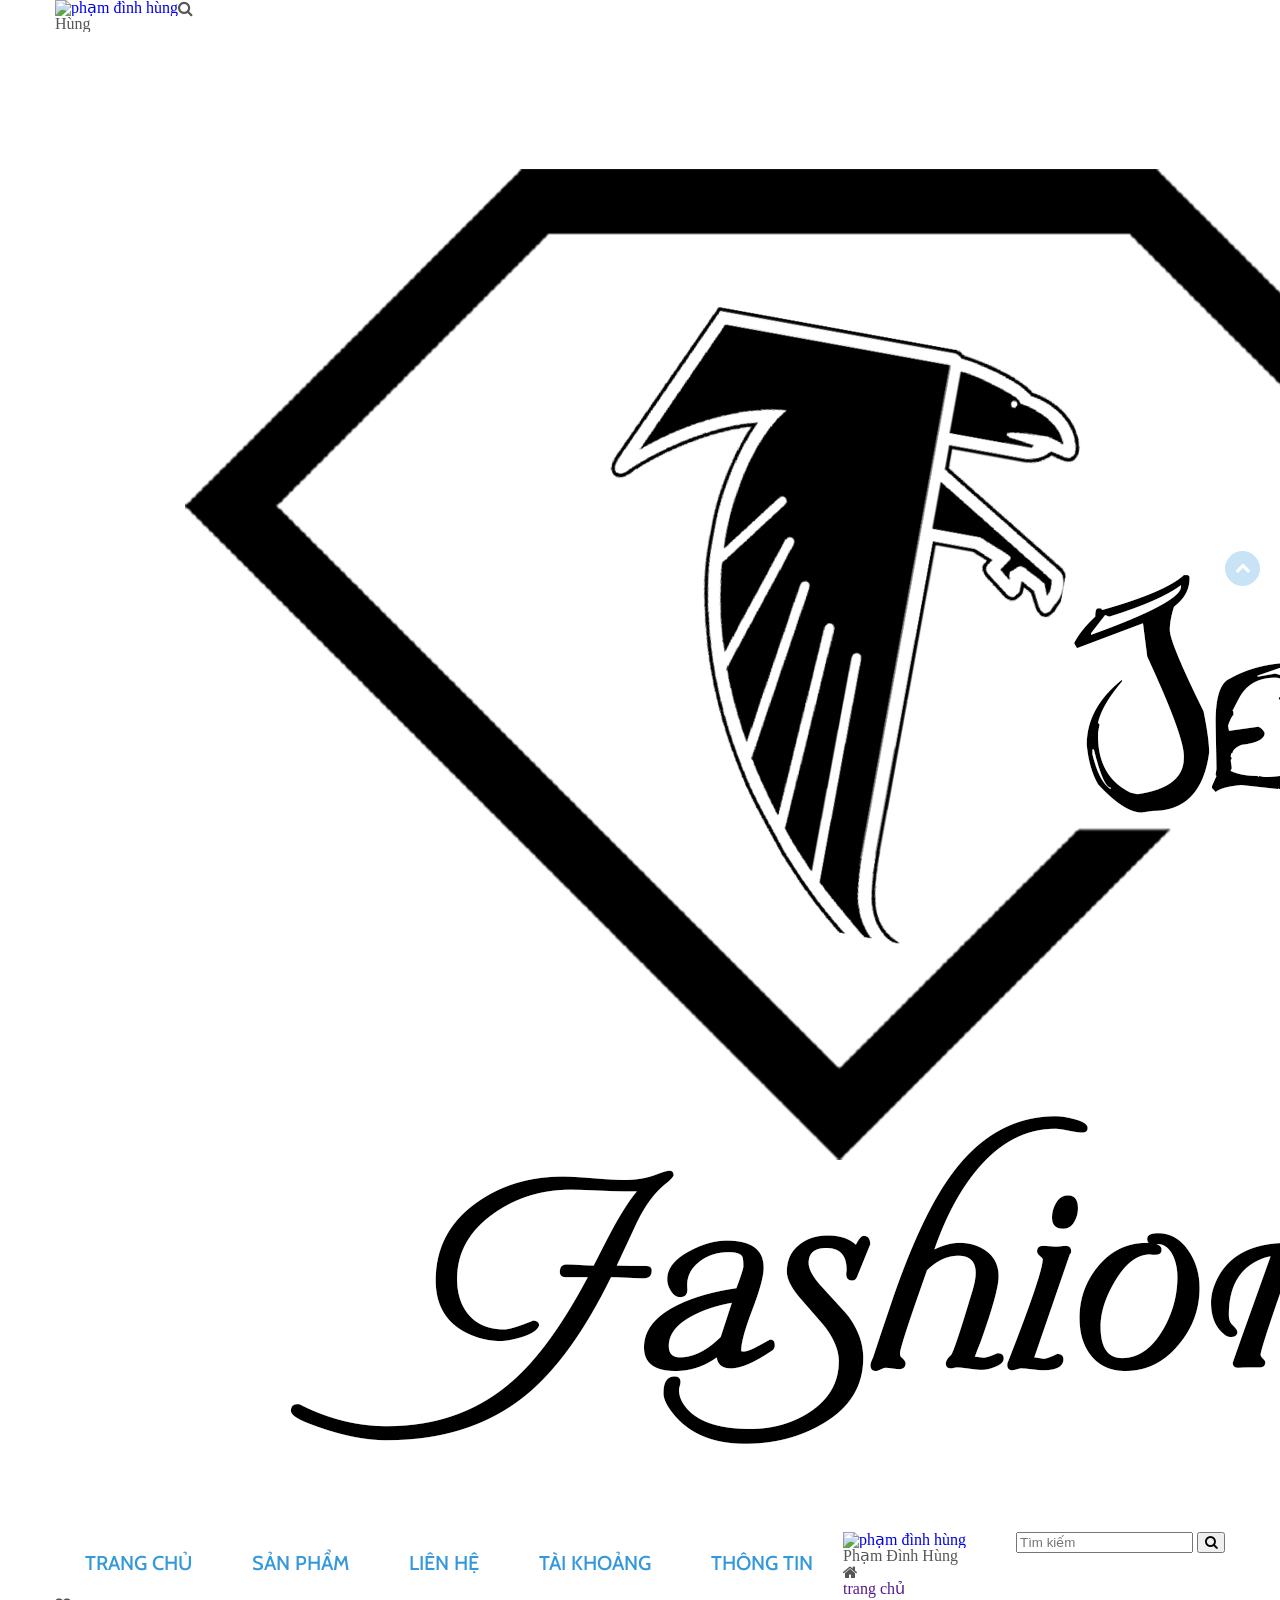
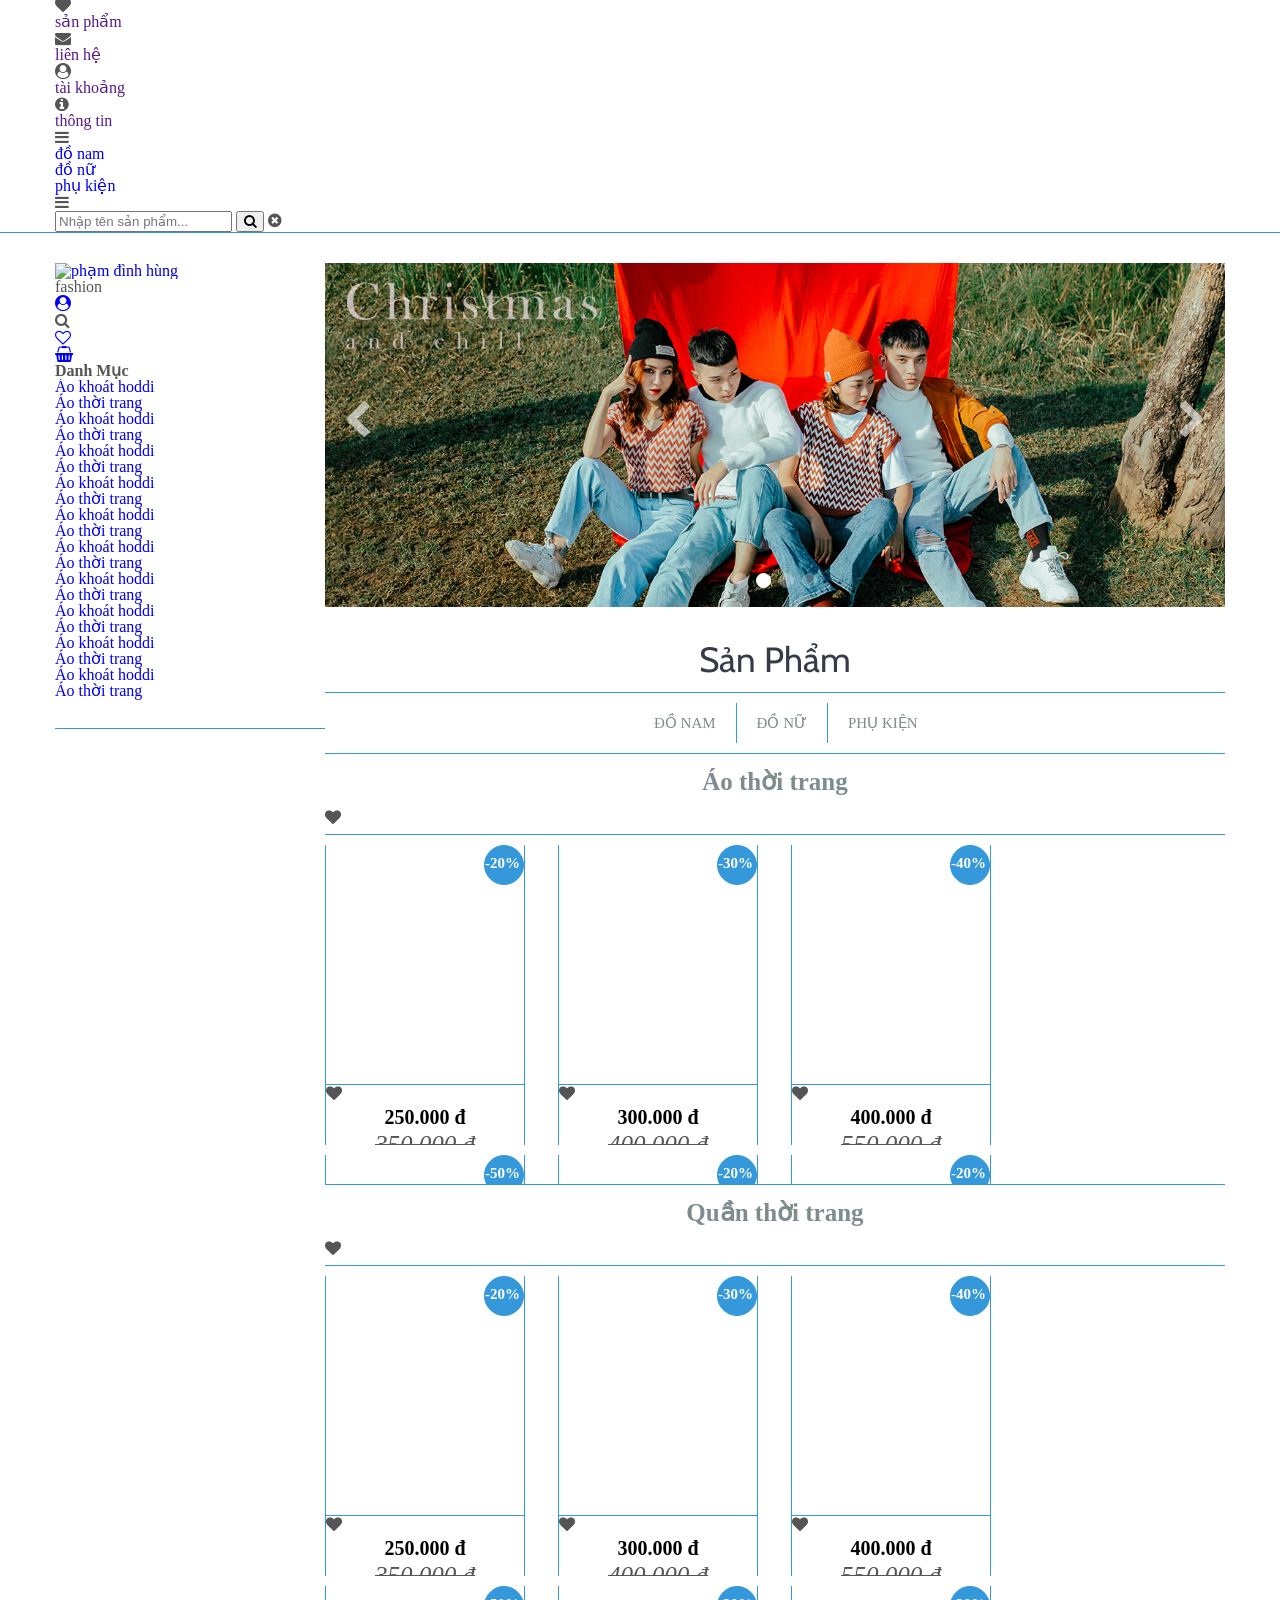
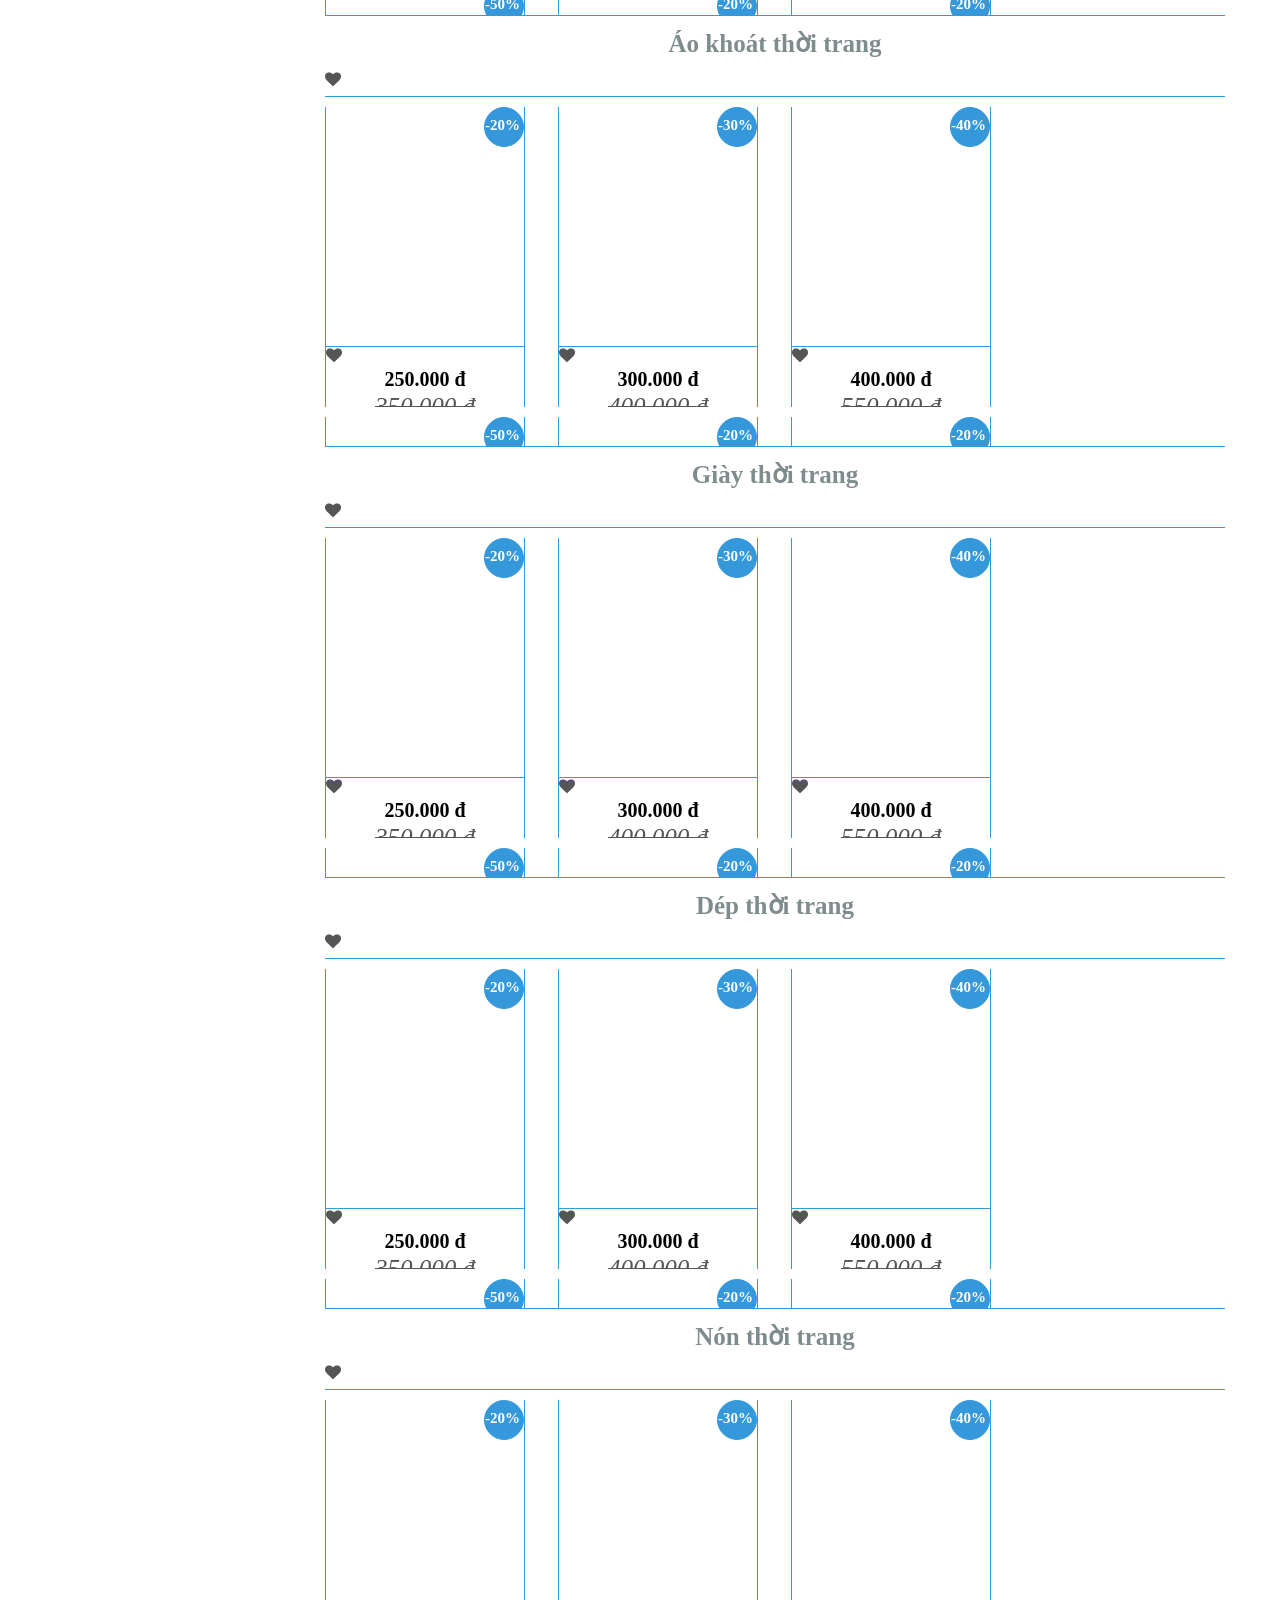
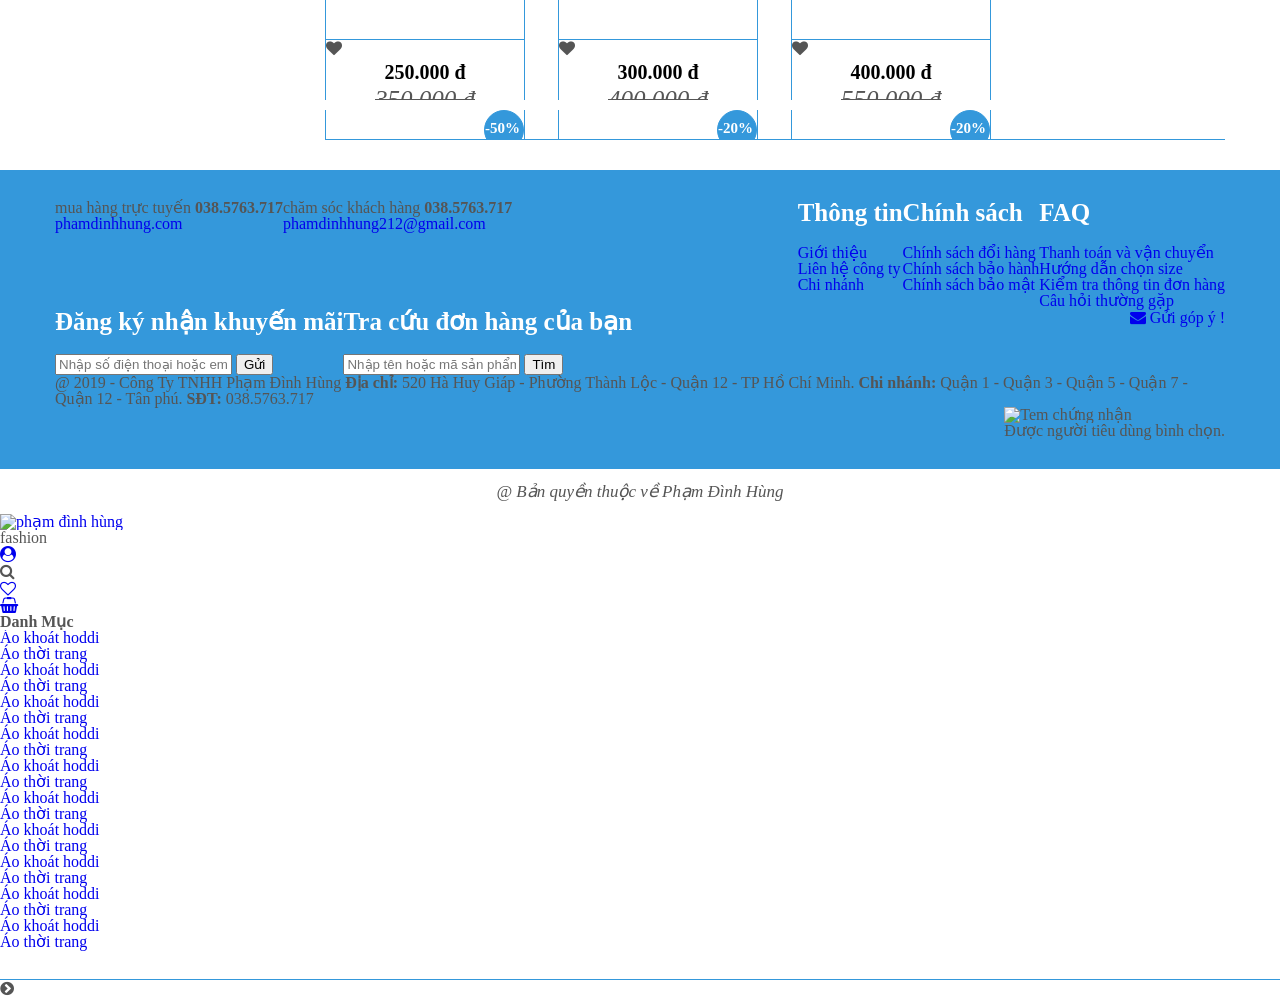
==== commit 0d8710d7: "Update index.html" ====
--- a/index.html
+++ b/index.html
@@ -2,206 +2,167 @@
 <html lang="en">
 <head>
 	<meta charset="UTF-8">
-	<title>shop áo của hùng</title>
+	<meta name="viewport" content="width=device-width, initial-scale=1.0">
+	<meta http-equiv="X-UA-Compatible" content="ie=edge">
+	<title>phamdinhhung.com</title>
+	<link rel="stylesheet" href="css/global.css">
+	<link rel="stylesheet" href="css/reset.css">
 	<link rel="stylesheet" href="css/style-index.css">
-	<link rel="stylesheet" href="css/reset.css">
-	<link rel="stylesheet" href="css/global.css">
+	<link rel="stylesheet" href="css/responsive.css">
 	<link rel="stylesheet" href="fonts/font-awesome/css/font-awesome.min.css">
 	<link href="https://fonts.googleapis.com/css?family=Roboto:300,400,500,700,900&display=swap" rel="stylesheet">
 	<link href="https://fonts.googleapis.com/css?family=Cabin:400,500,600,700&display=swap" rel="stylesheet">
+	<link href="https://fonts.googleapis.com/css?family=Indie+Flower|Roboto:400,400i,500,500i,900&display=swap" rel="stylesheet">
+	<link href="https://fonts.googleapis.com/css?family=Satisfy&display=swap" rel="stylesheet">
+	<link href="https://fonts.googleapis.com/css?family=Handlee|Sacramento&display=swap" rel="stylesheet">
+	<link href="https://fonts.googleapis.com/css?family=Dancing+Script:400,500|Roboto&display=swap" rel="stylesheet">
+	<link href="https://fonts.googleapis.com/css?family=Quicksand:300,400&display=swap" rel="stylesheet">
 	<script type="text/javascript" src="js/jquery-3.2.1.min.js"></script>
 	<script type="text/javascript" src="js/main-js.js"></script>
 </head>
 <body>
-	<div id="wraper">
-		<div id="header">
-			<div class="wp-inner clearfix">
-				<a href="#" class="logo fl-left">
-					<img src="images/logo/logomain.png" alt="logo" title="logo">
-				</a>
-				<ul id="main-menu" class="fl-left">
-					<li><a href="index.html">
-						<span>trang chủ</span>
-					</a></li>
-					<li><a href="">
-						<span>sản phẩm</span>
-					</a></li>
-					<li><a href="">
-						<span>liên hệ</span>
-					</a></li>
-					<li><a href="">
-						<span>tài khoảng</span>
-					</a></li>
-					<li><a href="">
-						<span>khác</span>
-					</a></li>
-				</ul>
-				<form action="search" class="search-box fl-left">
-					<span class="icon-search fa fa-search" title="Tìm kiếm"></span>
-					<input type="text" name="search" class="search-text" placeholder="Tìm kiếm">
-					<input type="submit" value=" " name="search" class="sm-search">
-				</form>
-				<!-- basket -->
-				<div class="basket-box fl-right">
-					<span class="basket-product clearfix" title="giỏ hàng">
-						<i class="fa fa-shopping-basket icon-basket fl-left" aria-hidden="true"></i>
-						<span class="cart-cout fl-right" title="0">0</span>
-					</span>
-					<div class="information-basket">
-						<div class="widget">
-							<span class="close-basket" title="Đóng giỏ hàng">
-								<i class="fa fa-times-circle icon-close" aria-hidden="true"></i>
-							</span>
-							<div class="widget-head">
-								<h2>Thông Tin Giỏ Hàng</h2>
-							</div>
-							<div class="widget-content">
-								<ul class="list-basket">
-									<li class="clearfix">
-										<a href="#" class="fl-left">
-											<img src="" title="sản phẩm 1" alt="">
-										</a>
-										<div class="information-basic-basket">
-											<p>Tên sản phẩm: <span class="product-name"></span></p>
-											<p>Giá sản phẩm: <span class="product-price 1"></span></p>
-										</div>
-										<span class="delete-basket fl-left" title="xóa sản phẩm">
-											<i class="fa fa-times icon-delete" aria-hidden="true"></i>
-										</span>
-									</li>
-									<li class="clearfix">
-										<a href="#" class="fl-left">
-											<img src="" title="sản phẩm 2" alt="">
-										</a>
-										<div class="information-basic-basket">
-											<p>Tên sản phẩm: <span class="product-name"></span></p>
-											<p>Giá sản phẩm: <span class="product-price 2"></span></p>
-										</div>
-										<span class="delete-basket fl-left" title="xóa sản phẩm">
-											<i class="fa fa-times icon-delete" aria-hidden="true"></i>
-										</span>
-									</li>
-									<li class="clearfix">
-										<a href="#" class="fl-left" class="images-product">
-											<img src="" title="sản phẩm 3" alt="">
-										</a>
-										<div class="information-basic-basket">
-											<p>Tên sản phẩm: <span class="product-name"></span></p>
-											<p>Giá sản phẩm: <span class="product-price 3"></span></p>
-										</div>
-										<span class="delete-basket fl-left" title="xóa sản phẩm">
-											<i class="fa fa-times icon-delete" aria-hidden="true"></i>
-										</span>
-									</li>
-									<li class="clearfix">
-										<a href="#" class="fl-left">
-											<img src="" title="sản phẩm 4" alt="">
-										</a>
-										<div class="information-basic-basket">
-											<p>Tên sản phẩm: <span class="product-name"></span></p>
-											<p>Giá sản phẩm: <span class="product-price 4"></span></p>
-										</div>
-										<span class="delete-basket fl-left" title="xóa sản phẩm">
-											<i class="fa fa-times icon-delete" aria-hidden="true"></i>
-										</span>
-									</li>
-									<li class="clearfix">
-										<a href="#" class="fl-left">
-											<img src="" title="sản phẩm 5" alt="">
-										</a>
-										<div class="information-basic-basket">
-											<p>Tên sản phẩm: <span class="product-name"></span></p>
-											<p>Giá sản phẩm: <span class="product-price 5"></span></p>
-										</div>
-										<span class="delete-basket fl-left" title="xóa sản phẩm">
-											<i class="fa fa-times icon-delete" aria-hidden="true"></i>
-										</span>
-									</li>
-								</ul>
-								<div class="delete-all" title="xóa toàn bộ">
-									<p class="delete">Xóa toàn bộ</p>
+	<div id="site">
+		<div id="wrapper">
+			<div id="header">
+				<div class="wp-inner clearfix">
+					<div class="infor-person fl-left">
+						<a href="nUpdate.html" title="Phạm Đình Hùng" class="avatar fl-left">
+							<img src="https://scontent.fsgn5-4.fna.fbcdn.net/v/t1.0-1/c0.0.160.160a/p160x160/74572013_546406756175233_4105425570274213888_n.jpg?_nc_cat=104&_nc_eui2=AeGmMA0BGkUcK4mxUj0PhP75STkwEP0V_cI2MxbmCrvrgLVXdHsOIP0lVk0F0aCddFPryK_nUTLj4HpfghZuRmzLCsptIGdyClMmqvfBDhjqQA&_nc_ohc=RRoLS-3pWrYAQlY1CLFjxNWBLt8qv3ieB8UYW5Un3CRQcO_RQU3vkSvLA&_nc_ht=scontent.fsgn5-4.fna&oh=792e1bdecc867fa2c19ec0de3a2e6365&oe=5EB2909E" alt="phạm đình hùng">
+						</a>
+						<p class="first-name-admin">Hùng</p>
+					</div>
+					<a href="?" id="logo" class="fl-left">
+						<img src="images/logo/logomain.png" alt="logo" title="logo">
+					</a>
+					<ul id="main-menu" class="fl-left">
+						<li><a href=""><span>trang chủ</span></a></li>
+						<li><a href=""><span>sản phẩm</span></a></li>
+						<li><a href=""><span>liên hệ</span></a></li>
+						<li><a href=""><span>tài khoảng</span></a></li>
+						<li><a href=""><span>thông tin</span></a></li>
+					</ul>
+					<form action="search" id="form-search" class="fl-right">
+						<input type="text" id="search-text" placeholder="Tìm kiếm">
+						<button type="submit" name="search" id="btn-search">
+							<i class="fa fa-search" aria-hidden="true"></i>
+						</button>
+
+					</form>
+					<label for="search-text-c">
+						<span class="icon-search fa fa-search" title="Tìm kiếm"></span>
+					</label>
+					<!-- person-respon -->
+					<div id="respon-right">
+						<div class="pt">
+							<div class="infor-person-respon">
+								<a href="nUpdate.html" title="Phạm Đình Hùng" class="avatar">
+									<img src="https://scontent.fsgn5-4.fna.fbcdn.net/v/t1.0-1/c0.0.160.160a/p160x160/74572013_546406756175233_4105425570274213888_n.jpg?_nc_cat=104&_nc_eui2=AeGmMA0BGkUcK4mxUj0PhP75STkwEP0V_cI2MxbmCrvrgLVXdHsOIP0lVk0F0aCddFPryK_nUTLj4HpfghZuRmzLCsptIGdyClMmqvfBDhjqQA&_nc_ohc=RRoLS-3pWrYAQlY1CLFjxNWBLt8qv3ieB8UYW5Un3CRQcO_RQU3vkSvLA&_nc_ht=scontent.fsgn5-4.fna&oh=792e1bdecc867fa2c19ec0de3a2e6365&oe=5EB2909E" alt="phạm đình hùng">
+								</a>
+								<p class="name-admin">Phạm Đình Hùng</p>
+							</div>
+							<ul id="menu-respon">
+								<li>
+									<i class="fa fa-home" aria-hidden="true"></i>
+									<a href="">trang chủ</a>
+								</li>
+								<li>
+									<i class="fa fa-heart" aria-hidden="true"></i>
+									<a href="">sản phẩm</a>
+								</li>
+								<li>
+									<i class="fa fa-envelope" aria-hidden="true"></i>
+									<a href="">liên hệ</a>
+								</li>
+								<li>
+									<i class="fa fa-user-circle" aria-hidden="true"></i>
+									<a href="">tài khoảng</a>
+								</li>
+								<li>
+									<i class="fa fa-info-circle" aria-hidden="true"></i>
+									<a href="">thông tin</a>
+								</li>
+							</ul>
+							<span id="icon-menu" class="fa fa-bars" title="menu"></span>
+							<div class="widget category-respon">
+								<div class="widget-content">
+									<ul class="list-cate clearfix">
+										<li><a href="nUpdate.html">đồ nam</a></li>
+										<li><a href="nUpdate.html">đồ nữ</a></li>
+										<li><a href="nUpdate.html">phụ kiện</a></li>
+									</ul>
 								</div>
-								<div class="pay">
-									<p>Tổng tiền: <span class="total-money">0</span>đ</p>
-									<span class="btn-pay">
-										<i class="fa fa-shopping-basket" aria-hidden="true"></i>
-										<span>thanh toán</span>
-									</span>
-								</div>
-								
-							</div>
-						</div>
-					</div>
+							</div>
+						</div>
+					</div>
+					<!-- icon-respon -->
+					<span id="icon-respon-menu" class="fa fa-bars" title="menu"></span>
+					<!-- end icon respon-menu -->
+					<!-- end person-respon -->
+					<!-- search bar -->
+					<div id="search-bar">
+						<form action="search" id="search-box">
+							<input type="text" name="search" id="search-text-c" placeholder="Nhập tên sản phẩm...">
+							<button id="btn-search" type="submit" name="search" title="">
+								<i class="fa fa-search" aria-hidden="true"></i>
+							</button>
+							<i class="close-s fa fa-times-circle" aria-hidden="true" title="Đóng"></i>
+						</form>
+					</div>
+					<!-- end search bar -->
 				</div>
-				<!-- end basket -->
 			</div>
-		</div>
-		<!-- end header -->
-		
-		<!-- wp-content -->
-		<div id="wp-content">
-			<div class="wp-inner clearfix">
+			<div id="wp-content" class="wp-inner clearfix">
+				<!-- sidebar -->
 				<div id="sidebar" class="fl-left">
-					<div class="shop-products">
-						<h2 class="title">Các sản phẩm</h2>
-						<ul class="list-products">
-							<li><a href="">1. áo thun nam</a></li>
-							<li><a href="">2. áo khoát nam</a></li>
-							<li><a href="">3. áo thun nữ</a></li>
-							<li><a href="">4. áo khoát nữ</a></li>
-							<li><a href="">5. quần âu nam</a></li>
-							<li><a href="">6. áo âu nam</a></li>
-							<li><a href="">7. nón thời trang</a></li>
-							<li><a href="">8. đồ bơi</a></li>
-							<li><a href="">9. các dụng cụ khác</a></li>
-							<li><a href="">10. áo thun nam</a></li>
-							<li><a href="">11. áo khoát nam</a></li>
-							<li><a href="">12. áo thun nữ</a></li>
-							<li><a href="">13. áo khoát nữ</a></li>
-							<li><a href="">14. quần âu nam</a></li>
-							<li><a href="">15. áo âu nam</a></li>
-							<li><a href="">16. nón thời trang</a></li>
-							<li><a href="">17. đồ bơi</a></li>
-							<li><a href="">18. các dụng cụ khác</a></li>
-							<li><a href="">19. đồ bơi</a></li>
-							<li><a href="">20. các dụng cụ khác</a></li>
-							<li><a href="">21. áo thun nam</a></li>
-							<li><a href="">22. áo khoát nam</a></li>
-							<li><a href="">23. áo thun nữ</a></li>
-							<li><a href="">24. áo khoát nữ</a></li>
-							<li><a href="">25. quần âu nam</a></li>
-							<li><a href="">26. áo âu nam</a></li>
-							<li><a href="">27. nón thời trang</a></li>
-							<li><a href="">28. đồ bơi</a></li>
-							<li><a href="">29. các dụng cụ khác</a></li>
-							<li><a href="">30. áo thun nam</a></li>
-							<li><a href="">31. áo khoát nam</a></li>
-							<li><a href="">32. áo thun nữ</a></li>
-							<li><a href="">33. áo khoát nữ</a></li>
-							<li><a href="">34. quần âu nam</a></li>
-							<li><a href="">35. áo âu nam</a></li>
-							<li><a href="">36. nón thời trang</a></li>
-							<li><a href="">37. đồ bơi</a></li>
-							<li><a href="">38. các dụng cụ khác</a></li>
-							<li><a href="">39. đồ bơi</a></li>
-							<li><a href="">40. các dụng cụ khác</a></li>
-							<li><a href="">41. áo thun nam</a></li>
-							<li><a href="">42. áo khoát nam</a></li>
-							<li><a href="">43. áo thun nữ</a></li>
-							<li><a href="">44. áo khoát nữ</a></li>
-							<li><a href="">45. quần âu nam</a></li>
-							<li><a href="">46. áo âu nam</a></li>
-							<li><a href="">47. nón thời trang</a></li>
-							<li><a href="">48. đồ bơi</a></li>
-							<li><a href="">49. các dụng cụ khác</a></li>
-							<li><a href="">50. áo thun nam</a></li>
-						</ul>
+					<div class="infor-shop">
+						<a href="nUpdate.html" title="Phạm Đình Hùng" class="avatar">
+							<img src="images/logo/logoshop.png" alt="phạm đình hùng">
+						</a>
+						<p class="slogan">fashion</p>
+					</div>
+					<div class="list-Utilities clearfix">
+						<a href="nUpdate.html" class="user" title=""><i class="fa fa-user-circle"></i></a>
+						<span class="search s" title="Tìm kiếm">
+							<label for="search-text-c"><i class="fa fa-search"></i></label>
+						</span>
+						<a href="nUpdate.html" class="love" title="Sản phẩm yêu thích"><i class="fa fa-heart-o"></i></a>
+						<a href="nUpdate.html" class="basket" title="Giỏ hàng"><i class="fa fa-shopping-basket"></i></a>
+					</div>
+					<div class="widget product">
+						<div class="widget-title">
+							<h2>Danh Mục</h2>
+						</div>
+						<div class="widget-content">
+							<ul class="list-name-product">
+								<li><a href="nUpdate.html">Áo khoát hoddi</a></li>
+								<li><a href="nUpdate.html">Áo thời trang</a></li>
+								<li><a href="nUpdate.html">Áo khoát hoddi</a></li>
+								<li><a href="nUpdate.html">Áo thời trang</a></li>
+								<li><a href="nUpdate.html">Áo khoát hoddi</a></li>
+								<li><a href="nUpdate.html">Áo thời trang</a></li>
+								<li><a href="nUpdate.html">Áo khoát hoddi</a></li>
+								<li><a href="nUpdate.html">Áo thời trang</a></li>
+								<li><a href="nUpdate.html">Áo khoát hoddi</a></li>
+								<li><a href="nUpdate.html">Áo thời trang</a></li>
+								<li><a href="nUpdate.html">Áo khoát hoddi</a></li>
+								<li><a href="nUpdate.html">Áo thời trang</a></li>
+								<li><a href="nUpdate.html">Áo khoát hoddi</a></li>
+								<li><a href="nUpdate.html">Áo thời trang</a></li>
+								<li><a href="nUpdate.html">Áo khoát hoddi</a></li>
+								<li><a href="nUpdate.html">Áo thời trang</a></li>
+								<li><a href="nUpdate.html">Áo khoát hoddi</a></li>
+								<li><a href="nUpdate.html">Áo thời trang</a></li>
+								<li><a href="nUpdate.html">Áo khoát hoddi</a></li>
+								<li><a href="nUpdate.html">Áo thời trang</a></li>
+							</ul>
+						</div>
 					</div>
 				</div>
+				<!-- end sidebar -->
+				<!-- content -->
 				<div id="content" class="fl-right">
 					<!-- banner -->
 					<div id="banner">
-					<!-- --------------- -->
 						<div class="slide-box">
         					<div class="list-slide">
             					<div class="slide active"><img src="images/images/1.jpg" alt="images 1"></div>
@@ -220,687 +181,1070 @@
             					</ul>
         					</div>
     					</div>
-					<!-- --------------------- -->
 					</div>
 					<!-- end banner -->
-					<div class="greeting">
-						<div class="box">
-							<span class="close-signUp" title="Đóng">
-								 <i class="fa fa-times-circle icon-close" aria-hidden="true"></i>
-							</span>
-							<h2>Đăng ký thành viên để nhận nhiều ưu đãi</h2>
-							<form action="sign-up" class="form-sign-up">
-								<input type="text" name="username" id="username" placeholder="Enter your username">
-								<input type="password" name="password" id="password" placeholder="Enter your password">
-								<input type="password" name="password" id="password" placeholder="Enter again your password">
-								<button type="submit" name="sign-up" class="btn-sign-up">Sign Up</button>
-							</form>
-						</div>
-					</div>
-					<!-- widget category -->
+					<!-- category -->
 					<div class="widget category">
 						<div class="widget-head">
 							<h2>Sản Phẩm</h2>
 						</div>
 						<div class="widget-content">
 							<ul class="list-cate clearfix">
-								<li><a href="#">đồ nam</a></li>
-								<li><a href="#">đồ nữ</a></li>
-								<li><a href="#">áo khoác</a></li>
+								<li><a href="nUpdate.html">đồ nam</a></li>
+								<li><a href="nUpdate.html">đồ nữ</a></li>
+								<li><a href="nUpdate.html">phụ kiện</a></li>
 							</ul>
 						</div>
 					</div>
-					<!-- end widget category -->
-					<div class="all-product">
-						<!-- widget product 1-->
+					<!-- all product -->
+					<div id="all-product">
+						<!-- list product 1 -->
 						<div class="widget product">
 							<div class="widget-head">
 								<h2>Áo thời trang</h2>
+								<span class="line fa fa-heart clearfix">
+									<p class="line-left fl-left"></p>
+									<p class="line-right fl-right"></p>
+								</span>
 							</div>
 							<div class="widget-content">
 								<ul class="list-product clearfix">
-									<li>
-										<span class="discount">-20%</span>
-										<a href="detail-product.html">
-											<img src="images/product-1/do/1.jpg" alt="Áo Thun Nam Zakado Cổ Tròn Cao Cấp N1">
-										</a>
-										<span class="add-to-cart" title="thêm vào giỏ hàng">
-											<i class="fa fa-cart-plus icon-add-to-cart" aria-hidden="true"></i>
-										</span>
-										<div class="hide-1">
-											<p class="new-price">250.000 đ</p>
-											<p class="old-price">350.000 đ</p>
-										</div>
-										<div class="hide-2">
-											<ul class="list-thumb">
-												<li><img src="images/product-1/do/1.jpg" alt=""></li>
-												<li><img src="images/product-1/hong/1.jpg" alt=""></li>
-												<li><img src="images/product-1/vang/1.jpg" alt=""></li>
-												<li><img src="images/product-1/xanh/1.jpg" alt=""></li>
-											</ul>
-										</div>
-									</li>
+									<!-- 1 -->
+									<li>
+										<span class="discount">-20%</span>
+										<a href="detail-product.html" class="thumb-img-show">
+											<img src="images/product-1/img-1/1.jpg" alt="">
+										</a>
+										<span class="add-basket fa fa-heart" title="Yêu mi rồi"></span>
+										<div class="hide-1">
+											<p class="new-price">250.000 đ</p>
+											<p class="old-price">350.000 đ</p>
+										</div>
+										<div class="more-product">
+											<div class="hide-2">
+												<ul class="list-thumb clearfix">
+													<li><img src="images/product-1/img-1/1.jpg" alt=""></li>
+													<li><img src="images/product-1/img-1/2.jpg" alt=""></li>
+													<li><img src="images/product-1/img-1/3.jpg" alt=""></li>
+													<!-- <li><img src="" alt=""></li> -->
+												</ul>
+											</div>
+										</div>
+										<i class="fa fa-heart" aria-hidden="true" title="Bỏ thích"></i>
+									</li>
+									<!-- 2 -->
 									<li>
 										<span class="discount">-30%</span>
 										<a href="detail-product.html">
-											<img src="images/product-1/hong/1.jpg" alt="áo thun nam nhập khẩu từ hàn quốc">
-										</a>
-										<span class="add-to-cart" title="thêm vào giỏ hàng">
-											<i class="fa fa-cart-plus icon-add-to-cart" aria-hidden="true"></i>
+											<img src="images/product-1/img-2/1.jpg" alt="">
+										</a>
+										<span class="add-basket fa fa-heart" title="Yêu mi rồi"></span>
 										</span>
 										<div class="hide-1">
 											<p class="new-price">300.000 đ</p>
 											<p class="old-price">400.000 đ</p>
 										</div>
-										<div class="hide-2">
-											<ul class="list-thumb">
-												<li><img src="images/product-1/do/1.jpg" alt=""></li>
-												<li><img src="images/product-1/hong/1.jpg" alt=""></li>
-												<li><img src="images/product-1/vang/1.jpg" alt=""></li>
-												<li><img src="images/product-1/xanh/1.jpg" alt=""></li>
-											</ul>
-										</div>
-									</li>
+										<div class="more-product">
+											<div class="hide-2">
+												<ul class="list-thumb clearfix">
+													<li><img src="images/product-1/img-2/1.jpg" alt=""></li>
+													<li><img src="images/product-1/img-2/2.jpg" alt=""></li>
+													<li><img src="images/product-1/img-2/3.jpg" alt=""></li>
+													<li><img src="images/product-1/img-2/4.jpg" alt=""></li>
+												</ul>
+											</div>
+										</div>
+										<i class="fa fa-heart" aria-hidden="true" title="Bỏ thích"></i>
+									</li>
+									<!-- 3 -->
 									<li>
 										<span class="discount">-40%</span>
 										<a href="detail-product.html">
-											<img src="images/product-1/vang/1.jpg" alt="áo thun nam chất lượng cao mang thương hiệu quốc tế">
-										</a>
-										<span class="add-to-cart" title="thêm vào giỏ hàng">
-											<i class="fa fa-cart-plus icon-add-to-cart" aria-hidden="true"></i>
-										</span>
+											<img src="images/product-1/img-3/1.jpg" alt="">
+										</a>
+										<span class="add-basket fa fa-heart" title="Yêu mi rồi"></span>
 										<div class="hide-1">
 											<p class="new-price">400.000 đ</p>
 											<p class="old-price">550.000 đ</p>
 										</div>
-										<div class="hide-2">
-											<ul class="list-thumb">
-												<li>
-													<img src="images/product-1/do/1.jpg" alt="">
-												</li>
-												<li>
-													<img src="images/product-1/hong/1.jpg" alt="">
-												</li>
-												<li>
-													<img src="images/product-1/vang/1.jpg" alt="">
-												</li>
-												<li>
-													<img src="images/product-1/xanh/1.jpg" alt="">
-												</li>
-											</ul>
-										</div>
-									</li>
+										<div class="more-product">
+											<div class="hide-2">
+												<ul class="list-thumb clearfix">
+													<li><img src="images/product-1/img-3/1.jpg" alt=""></li>
+													<li><img src="images/product-1/img-3/2.jpg" alt=""></li>
+													<li><img src="images/product-1/img-3/3.jpg" alt=""></li>
+													<!-- <li><img src="" alt=""></li> -->
+												</ul>
+											</div>
+										</div>
+										<i class="fa fa-heart" aria-hidden="true" title="Bỏ thích"></i>
+									</li>
+									<!-- 4 -->
 									<li>
 										<span class="discount">-50%</span>
 										<a href="detail-product.html">
-											<img src="images/product-1/xanh/1.jpg" alt="Áo Thun Nam Dài Tay Zakado APTO001 Cao Cấp 9 Màu Cơ Bản">
-										</a>
-										<span class="add-to-cart" title="thêm vào giỏ hàng">
-											<i class="fa fa-cart-plus icon-add-to-cart" aria-hidden="true"></i>
-										</span>
+											<img src="images/product-1/img-4/1.jpg" alt="">
+										</a>
+										<span class="add-basket fa fa-heart" title="Yêu mi rồi"></span>
 										<div class="hide-1">
 											<p class="new-price">150.000 đ</p>
 											<p class="old-price">300.000 đ</p>
 										</div>
-										<div class="hide-2">
-											<ul class="list-thumb">
-												<li>
-													<img src="images/product-1/do/1.jpg" alt="">	
-												</li>
-												<li>
-													<img src="images/product-1/hong/1.jpg" alt="">
-												</li>
-												<li>
-													<img src="images/product-1/vang/1.jpg" alt="">
-												</li>
-												<li>
-													<img src="images/product-1/xanh/1.jpg" alt="">
-												</li>
-											</ul>
-										</div>
+										<div class="more-product">
+											<div class="hide-2">
+												<ul class="list-thumb clearfix">
+													<li><img src="images/product-1/img-4/1.jpg" alt=""></li>
+													<li><img src="images/product-1/img-4/2.jpg" alt=""></li>
+													<li><img src="images/product-1/img-4/3.jpg" alt=""></li>
+													<li><img src="images/product-1/img-4/4.jpg" alt=""></li>
+												</ul>
+											</div>
+										</div>
+										<i class="fa fa-heart" aria-hidden="true" title="Bỏ thích"></i>
+									</li>
+									<!-- 5 -->
+									<li>
+										<span class="discount">-20%</span>
+										<a href="detail-product.html">
+											<img src="images/product-1/img-1/1.jpg" alt="">
+										</a>
+										<span class="add-basket fa fa-heart" title="Yêu mi rồi"></span>
+										<div class="hide-1">
+											<p class="new-price">250.000 đ</p>
+											<p class="old-price">350.000 đ</p>
+										</div>
+										<div class="more-product">
+											<div class="hide-2">
+												<ul class="list-thumb clearfix">
+													<li><img src="images/product-1/img-1/1.jpg" alt=""></li>
+													<li><img src="images/product-1/img-1/2.jpg" alt=""></li>
+													<li><img src="images/product-1/img-1/3.jpg" alt=""></li>
+													<!-- <li><img src="" alt=""></li> -->
+												</ul>
+											</div>
+										</div>
+										<i class="fa fa-heart" aria-hidden="true" title="Bỏ thích"></i>
+									</li>
+									<!-- 6 -->
+									<li>
+										<span class="discount">-20%</span>
+										<a href="detail-product.html">
+											<img src="images/product-1/img-1/1.jpg" alt="">
+										</a>
+										<span class="add-basket fa fa-heart" title="Yêu mi rồi"></span>
+										<div class="hide-1">
+											<p class="new-price">250.000 đ</p>
+											<p class="old-price">350.000 đ</p>
+										</div>
+										<div class="more-product">
+											<div class="hide-2">
+												<ul class="list-thumb clearfix">
+													<li><img src="images/product-1/img-1/1.jpg" alt=""></li>
+													<li><img src="images/product-1/img-1/2.jpg" alt=""></li>
+													<li><img src="images/product-1/img-1/3.jpg" alt=""></li>
+													<!-- <li><img src="" alt=""></li> -->
+												</ul>
+											</div>
+										</div>
+										<i class="fa fa-heart" aria-hidden="true" title="Bỏ thích"></i>
 									</li>
 								</ul>
 							</div>
 						</div>
-						<!-- end widget product 1-->
-						<!-- widget product 2 -->
+						<!-- end list product 1 -->
+						<!-- list product 2 -->
 						<div class="widget product">
 							<div class="widget-head">
 								<h2>Quần thời trang</h2>
+								<span class="line fa fa-heart clearfix">
+									<p class="line-left fl-left"></p>
+									<p class="line-right fl-right"></p>
+								</span>
 							</div>
 							<div class="widget-content">
 								<ul class="list-product clearfix">
-									<li>
-										<span class="discount">-20%</span>
-										<a href="detail-product.html">
-										<img src="images/product-1/do/1.jpg" alt="Áo Thun Nam Zakado Cổ Tròn Cao Cấp N2">
-										</a>
-										<span class="add-to-cart" title="thêm vào giỏ hàng">
-											<i class="fa fa-cart-plus icon-add-to-cart" aria-hidden="true"></i>
-										</span>
+									<!-- 1 -->
+									<li>
+										<span class="discount">-20%</span>
+										<a href="detail-product.html">
+											<img src="images/product-2/img-1/1.jpg" alt="">
+										</a>
+										<span class="add-basket fa fa-heart" title="Yêu mi rồi"></span>
+										<div class="hide-1">
+											<p class="new-price">250.000 đ</p>
+											<p class="old-price">350.000 đ</p>
+										</div>
+										<div class="more-product">
+											<div class="hide-2">
+												<ul class="list-thumb clearfix">
+													<li><img src="images/product-2/img-1/1.jpg" alt=""></li>
+													<li><img src="images/product-2/img-1/2.jpg" alt=""></li>
+													<li><img src="images/product-2/img-1/3.jpg" alt=""></li>
+													<li><img src="images/product-2/img-1/4.jpg" alt=""></li>
+												</ul>
+											</div>
+										</div>
+										<i class="fa fa-heart" aria-hidden="true" title="Bỏ thích"></i>
+									</li>
+									<!-- 2 -->
+									<li>
+										<span class="discount">-30%</span>
+										<a href="detail-product.html">
+											<img src="images/product-2/img-2/1.jpg" alt="">
+										</a>
+										<span class="add-basket fa fa-heart" title="Yêu mi rồi"></span>
+										<div class="hide-1">
+											<p class="new-price">300.000 đ</p>
+											<p class="old-price">400.000 đ</p>
+										</div>
+										<div class="more-product">
+											<div class="hide-2">
+												<ul class="list-thumb clearfix">
+													<li><img src="images/product-2/img-2/1.jpg" alt=""></li>
+													<li><img src="images/product-2/img-2/2.jpg" alt=""></li>
+													<li><img src="images/product-2/img-2/3.jpg" alt=""></li>
+													<li><img src="images/product-2/img-2/4.jpg" alt=""></li>
+												</ul>
+											</div>
+										</div>
+										<i class="fa fa-heart" aria-hidden="true" title="Bỏ thích"></i>
+									</li>
+									<!-- 3 -->
+									<li>
+										<span class="discount">-40%</span>
+										<a href="detail-product.html">
+											<img src="images/product-2/img-3/1.jpg" alt="">
+										</a>
+										<span class="add-basket fa fa-heart" title="Yêu mi rồi"></span>
+										<div class="hide-1">
+											<p class="new-price">400.000 đ</p>
+											<p class="old-price">550.000 đ</p>
+										</div>
+										<div class="more-product">
+											<div class="hide-2">
+												<ul class="list-thumb clearfix">
+													<li><img src="images/product-2/img-3/1.jpg" alt=""></li>
+													<li><img src="images/product-2/img-3/2.jpg" alt=""></li>
+													<!-- <li><img src="" alt=""></li> -->
+													<!-- <li><img src="" alt=""></li> -->
+												</ul>
+											</div>
+										</div>
+										<i class="fa fa-heart" aria-hidden="true" title="Bỏ thích"></i>
+									</li>
+									<!-- 4 -->
+									<li>
+										<span class="discount">-50%</span>
+										<a href="detail-product.html">
+											<img src="images/product-2/img-4/1.jpg" alt="">
+										</a>
+										<span class="add-basket fa fa-heart" title="Yêu mi rồi"></span>
 										<div class="hide-1">
 											<p class="new-price">150.000 đ</p>
 											<p class="old-price">300.000 đ</p>
 										</div>
-										<div class="hide-2">
-											<ul class="list-thumb">
-												<li><img src="images/product-1/do/1.jpg" alt=""></li>
-												<li><img src="images/product-1/hong/1.jpg" alt=""></li>
-												<li><img src="images/product-1/vang/1.jpg" alt=""></li>
-												<li><img src="images/product-1/xanh/1.jpg" alt=""></li>
-											</ul>
-										</div>
-									</li>
-									<li>
-										<span class="discount">-30%</span>
-										<a href="detail-product.html">
-										<img src="images/product-1/hong/1.jpg" alt="Áo Thun Nam In Hình Paris Everest AokNAM418 (Trắng)">
-										</a>
-										<span class="add-to-cart" title="thêm vào giỏ hàng">
-											<i class="fa fa-cart-plus icon-add-to-cart" aria-hidden="true"></i>
-										</span>
-										<div class="hide-1">
-											<p class="new-price">150.000 đ</p>
-											<p class="old-price">300.000 đ</p>
-										</div>
-										<div class="hide-2">
-											<ul class="list-thumb">
-												<li><img src="images/product-1/do/1.jpg" alt=""></li>
-												<li><img src="images/product-1/hong/1.jpg" alt=""></li>
-												<li><img src="images/product-1/vang/1.jpg" alt=""></li>
-												<li><img src="images/product-1/xanh/1.jpg" alt=""></li>
-											</ul>
-										</div>
-									</li>
-									<li>
-										<span class="discount">-40%</span>
-										<a href="detail-product.html">
-										<img src="images/product-1/vang/1.jpg" alt="Áo Thun Polo Nam Cá Sấu Dony">
-										</a>
-										<span class="add-to-cart" title="thêm vào giỏ hàng">
-											<i class="fa fa-cart-plus icon-add-to-cart" aria-hidden="true"></i>
-										</span>
-										<div class="hide-1">
-											<p class="new-price">150.000 đ</p>
-											<p class="old-price">300.000 đ</p>
-										</div>
-										<div class="hide-2">
-											<ul class="list-thumb">
-												<li><img src="images/product-1/do/1.jpg" alt=""></li>
-												<li><img src="images/product-1/hong/1.jpg" alt=""></li>
-												<li><img src="images/product-1/vang/1.jpg" alt=""></li>
-												<li><img src="images/product-1/xanh/1.jpg" alt=""></li>
-											</ul>
-										</div>
-									</li>
-									<li>
-										<span class="discount">-50%</span>
-										<a href="detail-product.html">
-										<img src="images/product-1/xanh/1.jpg" alt="Áo Thun Nam In Chữ Travel Everest AoKNAM12 (Trắng)">
-										</a>
-										<span class="add-to-cart" title="thêm vào giỏ hàng">
-											<i class="fa fa-cart-plus icon-add-to-cart" aria-hidden="true"></i>
-										</span>
-										<div class="hide-1">
-											<p class="new-price">150.000 đ</p>
-											<p class="old-price">300.000 đ</p>
-										</div>
-										<div class="hide-2">
-											<ul class="list-thumb">
-												<li><img src="images/product-1/do/1.jpg" alt=""></li>
-												<li><img src="images/product-1/hong/1.jpg" alt=""></li>
-												<li><img src="images/product-1/vang/1.jpg" alt=""></li>
-												<li><img src="images/product-1/xanh/1.jpg" alt=""></li>
-											</ul>
-										</div>
+										<div class="more-product">
+											<div class="hide-2">
+												<ul class="list-thumb clearfix">
+													<li><img src="images/product-2/img-4/1.jpg" alt=""></li>
+													<li><img src="images/product-2/img-4/2.jpg" alt=""></li>
+													<li><img src="images/product-2/img-4/3.jpg" alt=""></li>
+													<li><img src="images/product-2/img-4/4.jpg" alt=""></li>
+												</ul>
+											</div>
+										</div>
+										<i class="fa fa-heart" aria-hidden="true" title="Bỏ thích"></i>
+									</li>
+									<!-- 5 -->
+									<li>
+										<span class="discount">-20%</span>
+										<a href="detail-product.html">
+											<img src="images/product-2/img-1/1.jpg" alt="">
+										</a>
+										<span class="add-basket fa fa-heart" title="Yêu mi rồi"></span>
+										<div class="hide-1">
+											<p class="new-price">250.000 đ</p>
+											<p class="old-price">350.000 đ</p>
+										</div>
+										<div class="more-product">
+											<div class="hide-2">
+												<ul class="list-thumb clearfix">
+													<li><img src="images/product-2/img-1/1.jpg" alt=""></li>
+													<li><img src="images/product-2/img-1/2.jpg" alt=""></li>
+													<li><img src="images/product-2/img-1/3.jpg" alt=""></li>
+													<li><img src="images/product-2/img-1/4.jpg" alt=""></li>
+												</ul>
+											</div>
+										</div>
+										<i class="fa fa-heart" aria-hidden="true" title="Bỏ thích"></i>
+									</li>
+									<!-- 6 -->
+									<li>
+										<span class="discount">-20%</span>
+										<a href="detail-product.html">
+											<img src="images/product-2/img-1/1.jpg" alt="">
+										</a>
+										<span class="add-basket fa fa-heart" title="Yêu mi rồi"></span>
+										<div class="hide-1">
+											<p class="new-price">250.000 đ</p>
+											<p class="old-price">350.000 đ</p>
+										</div>
+										<div class="more-product">
+											<div class="hide-2">
+												<ul class="list-thumb clearfix">
+													<li><img src="images/product-2/img-1/1.jpg" alt=""></li>
+													<li><img src="images/product-2/img-1/2.jpg" alt=""></li>
+													<li><img src="images/product-2/img-1/3.jpg" alt=""></li>
+													<li><img src="images/product-2/img-1/4.jpg" alt=""></li>
+												</ul>
+											</div>
+										</div>
+										<i class="fa fa-heart" aria-hidden="true" title="Bỏ thích"></i>
 									</li>
 								</ul>
 							</div>
 						</div>
-						<!-- end widget product 2 -->
-						<!-- widget product 3 -->
+						<!-- end list product 2 -->
+						<!-- list product 3 -->
 						<div class="widget product">
 							<div class="widget-head">
 								<h2>Áo khoát thời trang</h2>
+								<span class="line fa fa-heart clearfix">
+									<p class="line-left fl-left"></p>
+									<p class="line-right fl-right"></p>
+								</span>
 							</div>
 							<div class="widget-content">
 								<ul class="list-product clearfix">
-									<li>
-										<span class="discount">-20%</span>
-										<a href="detail-product.html">
-										<img src="images/product-1/do/1.jpg" alt="Combo 3 áo thun trơn nam thời trang Everest màu trắng đen xám">
-										</a>
-										<span class="add-to-cart" title="thêm vào giỏ hàng">
-											<i class="fa fa-cart-plus icon-add-to-cart" aria-hidden="true"></i>
-										</span>
+									<!-- 1 -->
+									<li>
+										<span class="discount">-20%</span>
+										<a href="detail-product.html">
+											<img src="images/product-3/img-1/1.jpg" alt="">
+										</a>
+										<span class="add-basket fa fa-heart" title="Yêu mi rồi"></span>
+										<div class="hide-1">
+											<p class="new-price">250.000 đ</p>
+											<p class="old-price">350.000 đ</p>
+										</div>
+										<div class="more-product">
+											<div class="hide-2">
+												<ul class="list-thumb clearfix">
+													<li><img src="images/product-3/img-1/1.jpg" alt=""></li>
+													<li><img src="images/product-3/img-1/2.jpg" alt=""></li>
+													<li><img src="images/product-3/img-1/3.jpg" alt=""></li>
+													<li><img src="images/product-3/img-1/4.jpg" alt=""></li>
+												</ul>
+											</div>
+										</div>
+										<i class="fa fa-heart" aria-hidden="true" title="Bỏ thích"></i>
+									</li>
+									<!-- 2 -->
+									<li>
+										<span class="discount">-30%</span>
+										<a href="detail-product.html">
+											<img src="images/product-3/img-2/1.jpg" alt="">
+										</a>
+										<span class="add-basket fa fa-heart" title="Yêu mi rồi"></span>
+										<div class="hide-1">
+											<p class="new-price">300.000 đ</p>
+											<p class="old-price">400.000 đ</p>
+										</div>
+										<div class="more-product">
+											<div class="hide-2">
+												<ul class="list-thumb clearfix">
+													<li><img src="images/product-3/img-2/1.jpg" alt=""></li>
+													<li><img src="images/product-3/img-2/2.jpg" alt=""></li>
+													<li><img src="images/product-3/img-2/3.jpg" alt=""></li>
+													<!-- <li><img src="" alt=""></li> -->
+												</ul>
+											</div>
+										</div>
+										<i class="fa fa-heart" aria-hidden="true" title="Bỏ thích"></i>
+									</li>
+									<!-- 3 -->
+									<li>
+										<span class="discount">-40%</span>
+										<a href="detail-product.html">
+											<img src="images/product-3/img-3/1.jpg" alt="">
+										</a>
+										<span class="add-basket fa fa-heart" title="Yêu mi rồi"></span>
+										<div class="hide-1">
+											<p class="new-price">400.000 đ</p>
+											<p class="old-price">550.000 đ</p>
+										</div>
+										<div class="more-product">
+											<div class="hide-2">
+												<ul class="list-thumb clearfix">
+													<li><img src="images/product-3/img-3/1.jpg" alt=""></li>
+													<li><img src="images/product-3/img-3/2.jpg" alt=""></li>
+													<!-- <li><img src="" alt=""></li> -->
+													<!-- <li><img src="" alt=""></li> -->
+												</ul>
+											</div>
+										</div>
+										<i class="fa fa-heart" aria-hidden="true" title="Bỏ thích"></i>
+									</li>
+									<!-- 4 -->
+									<li>
+										<span class="discount">-50%</span>
+										<a href="detail-product.html">
+											<img src="images/product-3/img-4/1.jpg" alt="">
+										</a>
+										<span class="add-basket fa fa-heart" title="Yêu mi rồi"></span>
 										<div class="hide-1">
 											<p class="new-price">150.000 đ</p>
 											<p class="old-price">300.000 đ</p>
 										</div>
-										<div class="hide-2">
-											<ul class="list-thumb">
-												<li><img src="images/product-1/do/1.jpg" alt=""></li>
-												<li><img src="images/product-1/hong/1.jpg" alt=""></li>
-												<li><img src="images/product-1/vang/1.jpg" alt=""></li>
-												<li><img src="images/product-1/xanh/1.jpg" alt=""></li>
-											</ul>
-										</div>
-									</li>
-									<li>
-										<span class="discount">-30%</span>
-										<a href="detail-product.html">
-										<img src="images/product-1/hong/1.jpg" alt="Áo Thun Polo Nam Biluxury Trắng họa tiết">
-										</a>
-										<span class="add-to-cart" title="thêm vào giỏ hàng">
-											<i class="fa fa-cart-plus icon-add-to-cart" aria-hidden="true"></i>
-										</span>
-										<div class="hide-1">
-											<p class="new-price">150.000 đ</p>
-											<p class="old-price">300.000 đ</p>
-										</div>
-										<div class="hide-2">
-											<ul class="list-thumb">
-												<li><img src="images/product-1/do/1.jpg" alt=""></li>
-												<li><img src="images/product-1/hong/1.jpg" alt=""></li>
-												<li><img src="images/product-1/vang/1.jpg" alt=""></li>
-												<li><img src="images/product-1/xanh/1.jpg" alt=""></li>
-											</ul>
-										</div>
-									</li>
-									<li>
-										<span class="discount">-40%</span>
-										<a href="detail-product.html">
-										<img src="images/product-1/vang/1.jpg" alt="Bộ 3 Áo thun nam cổ bẻ PiGo chuẩn phong cách AB19">
-										</a>
-										<span class="add-to-cart" title="thêm vào giỏ hàng">
-											<i class="fa fa-cart-plus icon-add-to-cart" aria-hidden="true"></i>
-										</span>
-										<div class="hide-1">
-											<p class="new-price">150.000 đ</p>
-											<p class="old-price">300.000 đ</p>
-										</div>
-										<div class="hide-2">
-											<ul class="list-thumb">
-												<li><img src="images/product-1/do/1.jpg" alt=""></li>
-												<li><img src="images/product-1/hong/1.jpg" alt=""></li>
-												<li><img src="images/product-1/vang/1.jpg" alt=""></li>
-												<li><img src="images/product-1/xanh/1.jpg" alt=""></li>
-											</ul>
-										</div>
-									</li>
-									<li>
-										<span class="discount">-50%</span>
-										<a href="detail-product.html">
-										<img src="images/product-1/xanh/1.jpg" alt="Áo Sơ Mi Nam KOJIBA Dài Tay Công Sở, Kiểu Dáng Trẻ Trung, Hiện Đại (Nhiều Màu)">
-										</a>
-										<span class="add-to-cart" title="thêm vào giỏ hàng">
-											<i class="fa fa-cart-plus icon-add-to-cart" aria-hidden="true"></i>
-										</span>
-										<div class="hide-1">
-											<p class="new-price">150.000 đ</p>
-											<p class="old-price">300.000 đ</p>
-										</div>
-										<div class="hide-2">
-											<ul class="list-thumb">
-												<li><img src="images/product-1/do/1.jpg" alt=""></li>
-												<li><img src="images/product-1/hong/1.jpg" alt=""></li>
-												<li><img src="images/product-1/vang/1.jpg" alt=""></li>
-												<li><img src="images/product-1/xanh/1.jpg" alt=""></li>
-											</ul>
-										</div>
+										<div class="more-product">
+											<div class="hide-2">
+												<ul class="list-thumb clearfix">
+													<li><img src="images/product-3/img-4/1.jpg" alt=""></li>
+													<li><img src="images/product-3/img-4/2.jpg" alt=""></li>
+													<li><img src="images/product-3/img-4/3.jpg" alt=""></li>
+													<!-- <li><img src="" alt=""></li> -->
+												</ul>
+											</div>
+										</div>
+										<i class="fa fa-heart" aria-hidden="true" title="Bỏ thích"></i>
+									</li>
+									<!-- 5 -->
+									<li>
+										<span class="discount">-20%</span>
+										<a href="detail-product.html">
+											<img src="images/product-3/img-1/1.jpg" alt="">
+										</a>
+										<span class="add-basket fa fa-heart" title="Yêu mi rồi"></span>
+										<div class="hide-1">
+											<p class="new-price">250.000 đ</p>
+											<p class="old-price">350.000 đ</p>
+										</div>
+										<div class="more-product">
+											<div class="hide-2">
+												<ul class="list-thumb clearfix">
+													<li><img src="images/product-3/img-1/1.jpg" alt=""></li>
+													<li><img src="images/product-3/img-1/2.jpg" alt=""></li>
+													<li><img src="images/product-3/img-1/3.jpg" alt=""></li>
+													<li><img src="images/product-3/img-1/4.jpg" alt=""></li>
+												</ul>
+											</div>
+										</div>
+										<i class="fa fa-heart" aria-hidden="true" title="Bỏ thích"></i>
+									</li>
+									<!-- 6 -->
+									<li>
+										<span class="discount">-20%</span>
+										<a href="detail-product.html">
+											<img src="images/product-3/img-1/1.jpg" alt="">
+										</a>
+										<span class="add-basket fa fa-heart" title="Yêu mi rồi"></span>
+										<div class="hide-1">
+											<p class="new-price">250.000 đ</p>
+											<p class="old-price">350.000 đ</p>
+										</div>
+										<div class="more-product">
+											<div class="hide-2">
+												<ul class="list-thumb clearfix">
+													<li><img src="images/product-3/img-1/1.jpg" alt=""></li>
+													<li><img src="images/product-3/img-1/2.jpg" alt=""></li>
+													<li><img src="images/product-3/img-1/3.jpg" alt=""></li>
+													<li><img src="images/product-3/img-1/4.jpg" alt=""></li>
+												</ul>
+											</div>
+										</div>
+										<i class="fa fa-heart" aria-hidden="true"></i>
 									</li>
 								</ul>
 							</div>
 						</div>
-						<!-- end widget product 3 -->
-						<!-- widget product 4 -->
+						<!-- end list product 3 -->
+						<!-- list product 4 -->
 						<div class="widget product">
 							<div class="widget-head">
 								<h2>Giày thời trang</h2>
+								<span class="line fa fa-heart clearfix">
+									<p class="line-left fl-left"></p>
+									<p class="line-right fl-right"></p>
+								</span>
 							</div>
 							<div class="widget-content">
 								<ul class="list-product clearfix">
-									<li>
-										<span class="discount">-20%</span>
-										<a href="detail-product.html">
-										<img src="images/product-1/do/1.jpg" alt="áo thun nam nhập khẩu từ hàn quốc">
-										</a>
-										<span class="add-to-cart" title="thêm vào giỏ hàng">
-											<i class="fa fa-cart-plus icon-add-to-cart" aria-hidden="true"></i>
-										</span>
+									<!-- 1 -->
+									<li>
+										<span class="discount">-20%</span>
+										<a href="detail-product.html">
+											<img src="images/product-4/img-1/1.jpg" alt="">
+										</a>
+										<span class="add-basket fa fa-heart" title="Yêu mi rồi"></span>
+										<div class="hide-1">
+											<p class="new-price">250.000 đ</p>
+											<p class="old-price">350.000 đ</p>
+										</div>
+										<div class="more-product">
+											<div class="hide-2">
+												<ul class="list-thumb clearfix">
+													<li><img src="images/product-4/img-1/1.jpg" alt=""></li>
+													<li><img src="images/product-4/img-1/2.jpg" alt=""></li>
+													<li><img src="images/product-4/img-1/3.jpg" alt=""></li>
+													<li><img src="images/product-4/img-1/4.jpg" alt=""></li>
+												</ul>
+											</div>
+										</div>
+									</li>
+									<!-- 2 -->
+									<li>
+										<span class="discount">-30%</span>
+										<a href="detail-product.html">
+											<img src="images/product-4/img-2/1.jpg" alt="">
+										</a>
+										<span class="add-basket fa fa-heart" title="Yêu mi rồi"></span>
+										<div class="hide-1">
+											<p class="new-price">300.000 đ</p>
+											<p class="old-price">400.000 đ</p>
+										</div>
+										<div class="more-product">
+											<div class="hide-2">
+												<ul class="list-thumb clearfix">
+													<li><img src="images/product-4/img-2/1.jpg" alt=""></li>
+													<li><img src="images/product-4/img-2/2.jpg" alt=""></li>
+													<li><img src="images/product-4/img-2/3.jpg" alt=""></li>
+													<li><img src="images/product-4/img-2/4.jpg" alt=""></li>
+												</ul>
+											</div>
+										</div>
+									</li>
+									<!-- 3 -->
+									<li>
+										<span class="discount">-40%</span>
+										<a href="detail-product.html">
+											<img src="images/product-4/img-3/1.jpg" alt="">
+										</a>
+										<span class="add-basket fa fa-heart" title="Yêu mi rồi"></span>
+										<div class="hide-1">
+											<p class="new-price">400.000 đ</p>
+											<p class="old-price">550.000 đ</p>
+										</div>
+										<div class="more-product">
+											<div class="hide-2">
+												<ul class="list-thumb clearfix">
+													<li><img src="images/product-4/img-3/1.jpg" alt=""></li>
+													<li><img src="images/product-4/img-3/2.jpg" alt=""></li>
+													<li><img src="images/product-4/img-3/3.jpg" alt=""></li>
+													<li><img src="images/product-4/img-3/4.jpg" alt=""></li>
+												</ul>
+											</div>
+										</div>
+									</li>
+									<!-- 4 -->
+									<li>
+										<span class="discount">-50%</span>
+										<a href="detail-product.html">
+											<img src="images/product-4/img-4/1.jpg" alt="">
+										</a>
+										<span class="add-basket fa fa-heart" title="Yêu mi rồi"></span>
 										<div class="hide-1">
 											<p class="new-price">150.000 đ</p>
 											<p class="old-price">300.000 đ</p>
 										</div>
-										<div class="hide-2">
-											<ul class="list-thumb">
-												<li><img src="images/product-1/do/1.jpg" alt=""></li>
-												<li><img src="images/product-1/hong/1.jpg" alt=""></li>
-												<li><img src="images/product-1/vang/1.jpg" alt=""></li>
-												<li><img src="images/product-1/xanh/1.jpg" alt=""></li>
-											</ul>
-										</div>
-									</li>
-									<li>
-										<span class="discount">-30%</span>
-										<a href="detail-product.html">
-										<img src="images/product-1/hong/1.jpg" alt="áo thun nam chất lượng cao mang thương hiệu quốc tế">
-										</a>
-										<span class="add-to-cart" title="thêm vào giỏ hàng">
-											<i class="fa fa-cart-plus icon-add-to-cart" aria-hidden="true"></i>
-										</span>
-										<div class="hide-1">
-											<p class="new-price">150.000 đ</p>
-											<p class="old-price">300.000 đ</p>
-										</div>
-										<div class="hide-2">
-											<ul class="list-thumb">
-												<li><img src="images/product-1/do/1.jpg" alt=""></li>
-												<li><img src="images/product-1/hong/1.jpg" alt=""></li>
-												<li><img src="images/product-1/vang/1.jpg" alt=""></li>
-												<li><img src="images/product-1/xanh/1.jpg" alt=""></li>
-											</ul>
-										</div>
-									</li>
-									<li>
-										<span class="discount">-40%</span>
-										<a href="detail-product.html">
-										<img src="images/product-1/vang/1.jpg" alt="áo tay ngắn phong cách hàn">
-										</a>
-										<span class="add-to-cart" title="thêm vào giỏ hàng">
-											<i class="fa fa-cart-plus icon-add-to-cart" aria-hidden="true"></i>
-										</span>
-										<div class="hide-1">
-											<p class="new-price">150.000 đ</p>
-											<p class="old-price">300.000 đ</p>
-										</div>
-										<div class="hide-2">
-											<ul class="list-thumb">
-												<li><img src="images/product-1/do/1.jpg" alt=""></li>
-												<li><img src="images/product-1/hong/1.jpg" alt=""></li>
-												<li><img src="images/product-1/vang/1.jpg" alt=""></li>
-												<li><img src="images/product-1/xanh/1.jpg" alt=""></li>
-											</ul>
-										</div>
-									</li>
-									<li>
-										<span class="discount">-50%</span>
-										<a href="detail-product.html">
-										<img src="images/product-1/xanh/1.jpg" alt="áo nỉ cao cấp (hàng nhập khẩu)">
-										</a>
-										<span class="add-to-cart" title="thêm vào giỏ hàng">
-											<i class="fa fa-cart-plus icon-add-to-cart" aria-hidden="true"></i>
-										</span>
-										<div class="hide-1">
-											<p class="new-price">150.000 đ</p>
-											<p class="old-price">300.000 đ</p>
-										</div>
-										<div class="hide-2">
-											<ul class="list-thumb">
-												<li><img src="images/product-1/do/1.jpg" alt=""></li>
-												<li><img src="images/product-1/hong/1.jpg" alt=""></li>
-												<li><img src="images/product-1/vang/1.jpg" alt=""></li>
-												<li><img src="images/product-1/xanh/1.jpg" alt=""></li>
-											</ul>
+										<div class="more-product">
+											<div class="hide-2">
+												<ul class="list-thumb clearfix">
+													<li><img src="images/product-4/img-4/1.jpg" alt=""></li>
+													<li><img src="images/product-4/img-4/2.jpg" alt=""></li>
+													<li><img src="images/product-4/img-4/3.jpg" alt=""></li>
+													<li><img src="images/product-4/img-4/4.jpg" alt=""></li>
+												</ul>
+											</div>
+										</div>
+									</li>
+									<!-- 5 -->
+									<li>
+										<span class="discount">-20%</span>
+										<a href="detail-product.html">
+											<img src="images/product-4/img-1/1.jpg" alt="">
+										</a>
+										<span class="add-basket fa fa-heart" title="Yêu mi rồi"></span>
+										<div class="hide-1">
+											<p class="new-price">250.000 đ</p>
+											<p class="old-price">350.000 đ</p>
+										</div>
+										<div class="more-product">
+											<div class="hide-2">
+												<ul class="list-thumb clearfix">
+													<li><img src="images/product-4/img-1/1.jpg" alt=""></li>
+													<li><img src="images/product-4/img-1/2.jpg" alt=""></li>
+													<li><img src="images/product-4/img-1/3.jpg" alt=""></li>
+													<li><img src="images/product-4/img-1/4.jpg" alt=""></li>
+												</ul>
+											</div>
+										</div>
+									</li>
+									<!-- 6 -->
+									<li>
+										<span class="discount">-20%</span>
+										<a href="detail-product.html">
+											<img src="images/product-4/img-1/1.jpg" alt="">
+										</a>
+										<span class="add-basket fa fa-heart" title="Yêu mi rồi"></span>
+										<div class="hide-1">
+											<p class="new-price">250.000 đ</p>
+											<p class="old-price">350.000 đ</p>
+										</div>
+										<div class="more-product">
+											<div class="hide-2">
+												<ul class="list-thumb clearfix">
+													<li><img src="images/product-4/img-1/1.jpg" alt=""></li>
+													<li><img src="images/product-4/img-1/2.jpg" alt=""></li>
+													<li><img src="images/product-4/img-1/3.jpg" alt=""></li>
+													<li><img src="images/product-4/img-1/4.jpg" alt=""></li>
+												</ul>
+											</div>
 										</div>
 									</li>
 								</ul>
 							</div>
 						</div>
-						<!-- end widget product 4 -->
-						<!-- widget product 5 -->
+						<!-- end list product 4 -->
+						<!-- list product 5 -->
 						<div class="widget product">
 							<div class="widget-head">
 								<h2>Dép thời trang</h2>
+								<span class="line fa fa-heart clearfix">
+									<p class="line-left fl-left"></p>
+									<p class="line-right fl-right"></p>
+								</span>
 							</div>
 							<div class="widget-content">
 								<ul class="list-product clearfix">
-									<li>
-										<span class="discount">-20%</span>
-										<a href="detail-product.html">
-										<img src="images/product-1/do/1.jpg" alt="áo thun nam nhập khẩu từ hàn quốc">
-										</a>
-										<span class="add-to-cart" title="thêm vào giỏ hàng">
-											<i class="fa fa-cart-plus icon-add-to-cart" aria-hidden="true"></i>
-										</span>
+									<!-- 1 -->
+									<li>
+										<span class="discount">-20%</span>
+										<a href="detail-product.html">
+											<img src="images/product-5/img-1/1.jpg" alt="">
+										</a>
+										<span class="add-basket fa fa-heart" title="Yêu mi rồi"></span>
+										<div class="hide-1">
+											<p class="new-price">250.000 đ</p>
+											<p class="old-price">350.000 đ</p>
+										</div>
+										<div class="more-product">
+											<div class="hide-2">
+												<ul class="list-thumb clearfix">
+													<li><img src="images/product-5/img-1/1.jpg" alt=""></li>
+													<li><img src="images/product-5/img-1/2.jpg" alt=""></li>
+													<li><img src="images/product-5/img-1/3.jpg" alt=""></li>
+													<li><img src="images/product-5/img-1/4.jpg" alt=""></li>
+												</ul>
+											</div>
+										</div>
+									</li>
+									<!-- 2 -->
+									<li>
+										<span class="discount">-30%</span>
+										<a href="detail-product.html">
+											<img src="images/product-5/img-2/1.jpg" alt="">
+										</a>
+										<span class="add-basket fa fa-heart" title="Yêu mi rồi"></span>
+										<div class="hide-1">
+											<p class="new-price">300.000 đ</p>
+											<p class="old-price">400.000 đ</p>
+										</div>
+										<div class="more-product">
+											<div class="hide-2">
+												<ul class="list-thumb clearfix">
+													<li><img src="images/product-5/img-2/1.jpg" alt=""></li>
+													<li><img src="images/product-5/img-2/2.jpg" alt=""></li>
+													<li><img src="images/product-5/img-2/3.jpg" alt=""></li>
+													<li><img src="images/product-5/img-2/4.jpg" alt=""></li>
+												</ul>
+											</div>
+										</div>
+									</li>
+									<!-- 3 -->
+									<li>
+										<span class="discount">-40%</span>
+										<a href="detail-product.html">
+											<img src="images/product-5/img-3/1.jpg" alt="">
+										</a>
+										<span class="add-basket fa fa-heart" title="Yêu mi rồi"></span>
+										<div class="hide-1">
+											<p class="new-price">400.000 đ</p>
+											<p class="old-price">550.000 đ</p>
+										</div>
+										<div class="more-product">
+											<div class="hide-2">
+												<ul class="list-thumb clearfix">
+													<li><img src="images/product-5/img-3/1.jpg" alt=""></li>
+													<li><img src="images/product-5/img-3/2.jpg" alt=""></li>
+													<li><img src="images/product-5/img-3/3.jpg" alt=""></li>
+													<li><img src="images/product-5/img-3/4.jpg" alt=""></li>
+												</ul>
+											</div>
+										</div>
+									</li>
+									<!-- 4 -->
+									<li>
+										<span class="discount">-50%</span>
+										<a href="detail-product.html">
+											<img src="images/product-5/img-4/1.jpg" alt="">
+										</a>
+										<span class="add-basket fa fa-heart" title="Yêu mi rồi"></span>
 										<div class="hide-1">
 											<p class="new-price">150.000 đ</p>
 											<p class="old-price">300.000 đ</p>
 										</div>
-										<div class="hide-2">
-											<ul class="list-thumb">
-												<li><img src="images/product-1/do/1.jpg" alt=""></li>
-												<li><img src="images/product-1/hong/1.jpg" alt=""></li>
-												<li><img src="images/product-1/vang/1.jpg" alt=""></li>
-												<li><img src="images/product-1/xanh/1.jpg" alt=""></li>
-											</ul>
-										</div>
-									</li>
-									<li>
-										<span class="discount">-30%</span>
-										<a href="detail-product.html">
-										<img src="images/product-1/hong/1.jpg" alt="áo thun nam chất lượng cao mang thương hiệu quốc tế">
-										</a>
-										<span class="add-to-cart" title="thêm vào giỏ hàng">
-											<i class="fa fa-cart-plus icon-add-to-cart" aria-hidden="true"></i>
-										</span>
-										<div class="hide-1">
-											<p class="new-price">150.000 đ</p>
-											<p class="old-price">300.000 đ</p>
-										</div>
-										<div class="hide-2">
-											<ul class="list-thumb">
-												<li><img src="images/product-1/do/1.jpg" alt=""></li>
-												<li><img src="images/product-1/hong/1.jpg" alt=""></li>
-												<li><img src="images/product-1/vang/1.jpg" alt=""></li>
-												<li><img src="images/product-1/xanh/1.jpg" alt=""></li>
-											</ul>
-										</div>
-									</li>
-									<li>
-										<span class="discount">-40%</span>
-										<a href="detail-product.html">
-										<img src="images/product-1/vang/1.jpg" alt="áo khoát chống mưa, nắng, gió">
-										</a>
-										<span class="add-to-cart" title="thêm vào giỏ hàng">
-											<i class="fa fa-cart-plus icon-add-to-cart" aria-hidden="true"></i>
-										</span>
-										<div class="hide-1">
-											<p class="new-price">150.000 đ</p>
-											<p class="old-price">300.000 đ</p>
-										</div>
-										<div class="hide-2">
-											<ul class="list-thumb">
-												<li><img src="images/product-1/do/1.jpg" alt=""></li>
-												<li><img src="images/product-1/hong/1.jpg" alt=""></li>
-												<li><img src="images/product-1/vang/1.jpg" alt=""></li>
-												<li><img src="images/product-1/xanh/1.jpg" alt=""></li>
-											</ul>
-										</div>
-									</li>
-									<li>
-										<span class="discount">-50%</span>
-										<a href="detail-product.html">
-										<img src="images/product-1/xanh/1.jpg" alt="áo dạ hội hàng tốt chất lượng">
-										</a>
-										<span class="add-to-cart" title="thêm vào giỏ hàng">
-											<i class="fa fa-cart-plus icon-add-to-cart" aria-hidden="true"></i>
-										</span>
-										<div class="hide-1">
-											<p class="new-price">150.000 đ</p>
-											<p class="old-price">300.000 đ</p>
-										</div>
-										<div class="hide-2">
-											<ul class="list-thumb">
-												<li><img src="images/product-1/do/1.jpg" alt=""></li>
-												<li><img src="images/product-1/hong/1.jpg" alt=""></li>
-												<li><img src="images/product-1/vang/1.jpg" alt=""></li>
-												<li><img src="images/product-1/xanh/1.jpg" alt=""></li>
-											</ul>
+										<div class="more-product">
+											<div class="hide-2">
+												<ul class="list-thumb clearfix">
+													<li><img src="images/product-5/img-4/1.jpg" alt=""></li>
+													<li><img src="images/product-5/img-4/2.jpg" alt=""></li>
+													<li><img src="images/product-5/img-4/3.jpg" alt=""></li>
+													<li><img src="images/product-5/img-4/4.jpg" alt=""></li>
+												</ul>
+											</div>
+										</div>
+									</li>
+									<!-- 5 -->
+									<li>
+										<span class="discount">-20%</span>
+										<a href="detail-product.html">
+											<img src="images/product-5/img-1/1.jpg" alt="">
+										</a>
+										<span class="add-basket fa fa-heart" title="Yêu mi rồi"></span>
+										<div class="hide-1">
+											<p class="new-price">250.000 đ</p>
+											<p class="old-price">350.000 đ</p>
+										</div>
+										<div class="more-product">
+											<div class="hide-2">
+												<ul class="list-thumb clearfix">
+													<li><img src="images/product-5/img-1/1.jpg" alt=""></li>
+													<li><img src="images/product-5/img-1/2.jpg" alt=""></li>
+													<li><img src="images/product-5/img-1/3.jpg" alt=""></li>
+													<li><img src="images/product-5/img-1/4.jpg" alt=""></li>
+												</ul>
+											</div>
+										</div>
+									</li>
+									<!-- 6 -->
+									<li>
+										<span class="discount">-20%</span>
+										<a href="detail-product.html">
+											<img src="images/product-5/img-1/1.jpg" alt="">
+										</a>
+										<span class="add-basket fa fa-heart" title="Yêu mi rồi"></span>
+										<div class="hide-1">
+											<p class="new-price">250.000 đ</p>
+											<p class="old-price">350.000 đ</p>
+										</div>
+										<div class="more-product">
+											<div class="hide-2">
+												<ul class="list-thumb clearfix">
+													<li><img src="images/product-5/img-1/1.jpg" alt=""></li>
+													<li><img src="images/product-5/img-1/2.jpg" alt=""></li>
+													<li><img src="images/product-5/img-1/3.jpg" alt=""></li>
+													<li><img src="images/product-5/img-1/4.jpg" alt=""></li>
+												</ul>
+											</div>
 										</div>
 									</li>
 								</ul>
 							</div>
 						</div>
-						<!-- end widget product 5 -->
-						<!-- widget product 6 -->
+						<!-- end list product 5 -->
+						<!-- list product 6 -->
 						<div class="widget product">
 							<div class="widget-head">
 								<h2>Nón thời trang</h2>
+								<span class="line fa fa-heart clearfix">
+									<p class="line-left fl-left"></p>
+									<p class="line-right fl-right"></p>
+								</span>
 							</div>
 							<div class="widget-content">
 								<ul class="list-product clearfix">
-									<li>
-										<span class="discount">-20%</span>
-										<a href="detail-product.html">
-										<img src="images/product-1/do/1.jpg" alt="áo thun nam nhập khẩu từ hàn quốc">
-										</a>
-										<span class="add-to-cart" title="thêm vào giỏ hàng">
-											<i class="fa fa-cart-plus icon-add-to-cart" aria-hidden="true"></i>
-										</span>
+									<!-- 1 -->
+									<li>
+										<span class="discount">-20%</span>
+										<a href="detail-product.html">
+											<img src="images/product-6/img-1/1.jpg" alt="">
+										</a>
+										<span class="add-basket fa fa-heart" title="Yêu mi rồi"></span>
+										<div class="hide-1">
+											<p class="new-price">250.000 đ</p>
+											<p class="old-price">350.000 đ</p>
+										</div>
+										<div class="more-product">
+											<div class="hide-2">
+												<ul class="list-thumb clearfix">
+													<li><img src="images/product-6/img-1/1.jpg" alt=""></li>
+													<li><img src="images/product-6/img-1/2.jpg" alt=""></li>
+													<li><img src="images/product-6/img-1/3.jpg" alt=""></li>
+													<li><img src="images/product-6/img-1/4.jpg" alt=""></li>
+												</ul>
+											</div>
+										</div>
+									</li>
+									<!-- 2 -->
+									<li>
+										<span class="discount">-30%</span>
+										<a href="detail-product.html">
+											<img src="images/product-6/img-2/1.jpg" alt="">
+										</a>
+										<span class="add-basket fa fa-heart" title="Yêu mi rồi"></span>
+										<div class="hide-1">
+											<p class="new-price">300.000 đ</p>
+											<p class="old-price">400.000 đ</p>
+										</div>
+										<div class="more-product">
+											<div class="hide-2">
+												<ul class="list-thumb clearfix">
+													<li><img src="images/product-6/img-2/1.jpg" alt=""></li>
+													<li><img src="images/product-6/img-2/2.jpg" alt=""></li>
+													<li><img src="images/product-6/img-2/3.jpg" alt=""></li>
+													<li><img src="images/product-6/img-2/4.jpg" alt=""></li>
+												</ul>
+											</div>
+										</div>
+									</li>
+									<!-- 3 -->
+									<li>
+										<span class="discount">-40%</span>
+										<a href="detail-product.html">
+											<img src="images/product-6/img-3/1.jpg" alt="">
+										</a>
+										<span class="add-basket fa fa-heart" title="Yêu mi rồi"></span>
+										<div class="hide-1">
+											<p class="new-price">400.000 đ</p>
+											<p class="old-price">550.000 đ</p>
+										</div>
+										<div class="more-product">
+											<div class="hide-2">
+												<ul class="list-thumb clearfix">
+													<li><img src="images/product-6/img-3/1.jpg" alt=""></li>
+													<li><img src="images/product-6/img-3/2.jpg" alt=""></li>
+													<li><img src="images/product-6/img-3/3.jpg" alt=""></li>
+													<!-- <li><img src="" alt=""></li> -->
+												</ul>
+											</div>
+										</div>
+									</li>
+									<!-- 4 -->
+									<li>
+										<span class="discount">-50%</span>
+										<a href="detail-product.html">
+											<img src="images/product-6/img-4/1.jpg" alt="">
+										</a>
+										<span class="add-basket fa fa-heart" title="Yêu mi rồi"></span>
 										<div class="hide-1">
 											<p class="new-price">150.000 đ</p>
 											<p class="old-price">300.000 đ</p>
 										</div>
-										<div class="hide-2">
-											<ul class="list-thumb">
-												<li><img src="images/product-1/do/1.jpg" alt=""></li>
-												<li><img src="images/product-1/hong/1.jpg" alt=""></li>
-												<li><img src="images/product-1/vang/1.jpg" alt=""></li>
-												<li><img src="images/product-1/xanh/1.jpg" alt=""></li>
-											</ul>
-										</div>
-									</li>
-									<li>
-										<span class="discount">-30%</span>
-										<a href="detail-product.html">
-										<img src="images/product-1/hong/1.jpg" alt="áo thun nam chất lượng cao mang thương hiệu quốc tế">
-										</a>
-										<span class="add-to-cart" title="thêm vào giỏ hàng">
-											<i class="fa fa-cart-plus icon-add-to-cart" aria-hidden="true"></i>
-										</span>
-										<div class="hide-1">
-											<p class="new-price">150.000 đ</p>
-											<p class="old-price">300.000 đ</p>
-										</div>
-										<div class="hide-2">
-											<ul class="list-thumb">
-												<li><img src="images/product-1/do/1.jpg" alt=""></li>
-												<li><img src="images/product-1/hong/1.jpg" alt=""></li>
-												<li><img src="images/product-1/vang/1.jpg" alt=""></li>
-												<li><img src="images/product-1/xanh/1.jpg" alt=""></li>
-											</ul>
-										</div>
-									</li>
-									<li>
-										<span class="discount">-40%</span>
-										<a href="detail-product.html">
-										<img src="images/product-1/vang/1.jpg" alt="áo thun 3 lỗ (áo lót) nam bộ 3 áo trong một sản phẩm">
-										</a>
-										<span class="add-to-cart" title="thêm vào giỏ hàng">
-											<i class="fa fa-cart-plus icon-add-to-cart" aria-hidden="true"></i>
-										</span>
-										<div class="hide-1">
-											<p class="new-price">150.000 đ</p>
-											<p class="old-price">300.000 đ</p>
-										</div>
-										<div class="hide-2">
-											<ul class="list-thumb">
-												<li><img src="images/product-1/do/1.jpg" alt=""></li>
-												<li><img src="images/product-1/hong/1.jpg" alt=""></li>
-												<li><img src="images/product-1/vang/1.jpg" alt=""></li>
-												<li><img src="images/product-1/xanh/1.jpg" alt=""></li>
-											</ul>
-										</div>
-									</li>
-									<li>
-										<span class="discount">-50%</span>
-										<a href="detail-product.html">
-										<img src="images/product-1/xanh/1.jpg" alt="áo sơ mi nam dạ hội, giá rẽ bất ngờ">
-										</a>
-										<span class="add-to-cart" title="thêm vào giỏ hàng">
-											<i class="fa fa-cart-plus icon-add-to-cart" aria-hidden="true"></i>
-										</span>
-										<div class="hide-1">
-											<p class="new-price">150.000 đ</p>
-											<p class="old-price">300.000 đ</p>
-										</div>
-										<div class="hide-2">
-											<ul class="list-thumb">
-												<li><img src="images/product-1/do/1.jpg" alt=""></li>
-												<li><img src="images/product-1/hong/1.jpg" alt=""></li>
-												<li><img src="images/product-1/vang/1.jpg" alt=""></li>
-												<li><img src="images/product-1/xanh/1.jpg" alt=""></li>
-											</ul>
+										<div class="more-product">
+											<div class="hide-2">
+												<ul class="list-thumb clearfix">
+													<li><img src="images/product-6/img-4/1.jpg" alt=""></li>
+													<li><img src="images/product-6/img-4/2.jpg" alt=""></li>
+													<li><img src="images/product-6/img-4/3.jpg" alt=""></li>
+													<li><img src="images/product-6/img-4/4.jpg" alt=""></li>
+												</ul>
+											</div>
+										</div>
+									</li>
+									<!-- 5 -->
+									<li>
+										<span class="discount">-20%</span>
+										<a href="detail-product.html">
+											<img src="images/product-6/img-1/1.jpg" alt="">
+										</a>
+										<span class="add-basket fa fa-heart" title="Yêu mi rồi"></span>
+										<div class="hide-1">
+											<p class="new-price">250.000 đ</p>
+											<p class="old-price">350.000 đ</p>
+										</div>
+										<div class="more-product">
+											<div class="hide-2">
+												<ul class="list-thumb clearfix">
+													<li><img src="images/product-6/img-1/1.jpg" alt=""></li>
+													<li><img src="images/product-6/img-1/2.jpg" alt=""></li>
+													<li><img src="images/product-6/img-1/3.jpg" alt=""></li>
+													<li><img src="images/product-6/img-1/4.jpg" alt=""></li>
+												</ul>
+											</div>
+										</div>
+									</li>
+									<!-- 6 -->
+									<li>
+										<span class="discount">-20%</span>
+										<a href="detail-product.html">
+											<img src="images/product-6/img-1/1.jpg" alt="">
+										</a>
+										<span class="add-basket fa fa-heart" title="Yêu mi rồi"></span>
+										<div class="hide-1">
+											<p class="new-price">250.000 đ</p>
+											<p class="old-price">350.000 đ</p>
+										</div>
+										<div class="more-product">
+											<div class="hide-2">
+												<ul class="list-thumb clearfix">
+													<li><img src="images/product-6/img-1/1.jpg" alt=""></li>
+													<li><img src="images/product-6/img-1/2.jpg" alt=""></li>
+													<li><img src="images/product-6/img-1/3.jpg" alt=""></li>
+													<li><img src="images/product-6/img-1/4.jpg" alt=""></li>
+												</ul>
+											</div>
 										</div>
 									</li>
 								</ul>
 							</div>
 						</div>
-						<!-- end widget product 6 -->
+						<!-- end list product 6 -->
+					</div>
+					<!-- end all product -->
+					<!-- end category -->
+				</div>
+				<!-- end content -->
+				<!-- back top -->
+				<div id="back-top">
+					<span class="fa fa-chevron-up icon-scroll"></span>
+				</div>
+				<!-- end back top -->
+			</div>
+			<!-- footer -->
+			<div id="footer">
+				<div class="wp-inner clearfix">
+					<div class="line-1 clearfix">
+						<div class="infor-contact line-1-child fl-left">
+							<div class="phone-m-p column-1 fl-left">
+								<span>mua hàng trực tuyến</span>
+								<strong>038.5763.717</strong>
+								<a href="index.html">phamdinhhung.com</a>
+							</div>
+							<div class="phone-ct-c column-2 fl-right">
+								<span>chăm sóc khách hàng</span>
+								<strong>038.5763.717</strong>
+								<a href="nUpdate.html">phamdinhhung212@gmail.com</a>
+							</div>
+						</div>
+						<div class="infor-basic line-2-child fl-right">
+							<div class="company-us column-1 fl-left">
+								<h2>Thông tin</h2>
+								<ul class="list-infor">
+									<li><a href="nUpdate.html">Giới thiệu</a></li>
+									<li><a href="nUpdate.html">Liên hệ công ty</a></li>
+									<li><a href="nUpdate.html">Chi nhánh</a></li>
+								</ul>
+							</div>
+							<div class="policy column-2 fl-left">
+								<h2>Chính sách</h2>
+								<ul class="list-po">
+									<li><a href="nUpdate.html">Chính sách đổi hàng</a></li>
+									<li><a href="nUpdate.html">Chính sách bảo hành</a></li>
+									<li><a href="nUpdate.html">Chính sách bảo mật</a></li>
+								</ul>
+							</div>
+							<div class="faq column-3 fl-right">
+								<h2>FAQ</h2>
+								<ul class="list-faq">
+									<li><a href="nUpdate.html">Thanh toán và vận chuyển</a></li>
+									<li><a href="nUpdate.html">Hướng dẫn chọn size</a></li>
+									<li><a href="nUpdate.html">Kiểm tra thông tin đơn hàng</a></li>
+									<li><a href="nUpdate.html">Câu hỏi thường gặp</a></li>
+								</ul>
+							</div>
+						</div>
+					</div>
+					<div class="infor-ip line-2 clearfix">
+						<div class="signUp column-1 fl-left">
+							<h2>Đăng ký nhận khuyến mãi</h2>
+							<form action="signUp" id="signUp-f">
+								<input type="text" name="signUp" id="signUp-t" class="ip-t" placeholder="Nhập số điện thoại hoặc email">
+								<input type="submit" name="sm-signUp" id="sm-lg" class="sm" value="Gửi">
+							</form>
+						</div>
+						<div class="s-product column-2 fl-left">
+							<h2>Tra cứu đơn hàng của bạn</h2>
+							<form action="searchProduct" id="f-sp">
+								<input type="text" name="searchProduct" id="id-name" class="ip-t" placeholder="Nhập tên hoặc mã sản phẩm">
+								<input type="submit" name="sm-search" id="sm-sp" class="sm" value="Tìm">
+							</form>
+						</div>
+						<div class="feedBack column-3 fl-right">
+							<a href="nUpdate.html" title="Phản hồi về sản phẩm"><span class="fa fa-envelope icon"></span>
+							<span class="feedBack-t">Gửi góp ý !</span></a>
+						</div>
+					</div>
+					<div class="line-3 clearfix">
+						<div class="infor-company fl-left">
+							<span class="n-company">@ 2019 - Công Ty TNHH Phạm Đình Hùng</span>
+							<span class="addr-company"><strong>Địa chỉ:</strong> 520 Hà Huy Giáp - Phường Thành Lộc - Quận 12 - TP Hồ Chí Minh.</span>
+							<span class="addr-company"><strong>Chi nhánh:</strong> Quận 1 - Quận 3 - Quận 5 - Quận 7 - Quận 12 - Tân phú.</span>
+							<span class="addr-company"><strong>SĐT:</strong> 038.5763.717</span>
+						</div>
+						<div class="certification fl-right">
+							<span class="thumb-img"><img src="images/logo/tem.png" alt="Tem chứng nhận" title="tem chứng nhận"></span>
+							<span class="text">Được người tiêu dùng bình chọn.</span>
+						</div>
 					</div>
 				</div>
 			</div>
+			<!-- end footer -->
+			<!-- copy right -->
+			<div id="copy-right">
+				<p>@ Bản quyền thuộc về Phạm Đình Hùng</p>
+			</div>
+			<!-- end copy right -->
 		</div>
-		<!-- end wp-content -->
-
-		<!-- btn back top -->
-		<div id="back-top">
-			<a href="#" class="fa fa-chevron-up icon-scroll"></a>
-		</div>
-		<!-- end btn back top -->
-
-
-		<!-- footer -->
-		<div id="footer">
-			<div class="wp-inner clearfix">
-				<div class="about-us fl-left">
-					<h2>Giới thiệu</h2>
-					<p><span>đình hùng</span> shop quần áo bán
-					và giao hàng chất lượng nhất Việt Nam</p>
-					<p>Giử phản hồi !</p>
+		<div id="wp-respon">
+			<div id="respon-left">
+				<div class="scroll-bar">
+					<div class="infor-shop">
+						<a href="nUpdate.html" title="Phạm Đình Hùng" class="avatar">
+							<img src="images/logo/logoshop.png" alt="phạm đình hùng">
+						</a>
+						<p class="slogan">fashion</p>
+					</div>
+					<div class="list-Utilities clearfix">
+						<a href="nUpdate.html" class="user" title=""><i class="fa fa-user-circle"></i></a>
+						<span class="search h" title="Tìm kiếm">
+							<label for="search-text-c"><i class="fa fa-search"></i></label>
+						</span>
+						<a href="nUpdate.html" class="love" title="Sản phẩm yêu thích"><i class="fa fa-heart-o"></i></a>
+						<a href="nUpdate.html" class="basket" title="Giỏ hàng"><i class="fa fa-shopping-basket"></i></a>
+					</div>
+					<div class="widget product">
+						<div class="widget-title">
+							<h2>Danh Mục</h2>
+						</div>
+						<div class="widget-content">
+							<ul class="list-name-product">
+								<li><a href="nUpdate.html">Áo khoát hoddi</a></li>
+								<li><a href="nUpdate.html">Áo thời trang</a></li>
+								<li><a href="nUpdate.html">Áo khoát hoddi</a></li>
+								<li><a href="nUpdate.html">Áo thời trang</a></li>
+								<li><a href="nUpdate.html">Áo khoát hoddi</a></li>
+								<li><a href="nUpdate.html">Áo thời trang</a></li>
+								<li><a href="nUpdate.html">Áo khoát hoddi</a></li>
+								<li><a href="nUpdate.html">Áo thời trang</a></li>
+								<li><a href="nUpdate.html">Áo khoát hoddi</a></li>
+								<li><a href="nUpdate.html">Áo thời trang</a></li>
+								<li><a href="nUpdate.html">Áo khoát hoddi</a></li>
+								<li><a href="nUpdate.html">Áo thời trang</a></li>
+								<li><a href="nUpdate.html">Áo khoát hoddi</a></li>
+								<li><a href="nUpdate.html">Áo thời trang</a></li>
+								<li><a href="nUpdate.html">Áo khoát hoddi</a></li>
+								<li><a href="nUpdate.html">Áo thời trang</a></li>
+								<li><a href="nUpdate.html">Áo khoát hoddi</a></li>
+								<li><a href="nUpdate.html">Áo thời trang</a></li>
+								<li><a href="nUpdate.html">Áo khoát hoddi</a></li>
+								<li><a href="nUpdate.html">Áo thời trang</a></li>
+							</ul>
+						</div>
+					</div>
 				</div>
-				<div class="contact fl-left">
-					<h2>liên hệ</h2>
-					<ul class="list-contact">
-						<li>
-							<i class="fa fa-phone"></i>
-							<span class="phone-ct">038.5763.717</span>
-						</li>
-						<li>
-							<i class="fa fa-envelope-o"></i>
-							<span class="email-ct">phamdinhhung212@gmail.com</span>
-						</li>
-						<li>
-							<i class="fa fa-address-card-o"></i>
-							<span class="address-ct">195/17 vườn lài - phú thọ hòa - tân phú - TP HCM</span>
-						</li>
-						<li>
-							<i class="fa fa-facebook"></i>
-							<span class="facebook-ct">https://www.facebook.com/0pham7dinh1hung1</span>
-						</li>
-					</ul>
-				</div>
-				<div class="information fl-left">
-					<h2>Thông tin nổi bậc</h2>
-					<p>Ngày <span class="highlight">25 - 01 - 2020</span> là tết Âm Lịch</p>
-					<p>Ngày <span class="highlight">23 - 12 - 2019</span> sẽ ưu đãi cho 150 khách hàng đầu tiên<span class="highlight"> Đăng Ký</span> ngay để nhận ưu đãi</p>
-				</div>
-				<div class="sign-up-member fl-right">
-					<h2>Đăng ký</h2>
-					<form action="sign-up" class="form-sign-up">
-						<input type="text" name="username" id="username" placeholder="Enter your username">
-						<input type="password" name="password" id="password" placeholder="Enter your password">
-						<input type="password" name="password" id="password" placeholder="Enter again your password">
-						<button type="submit" name="sign-up" class="btn-sign-up">Sign Up</button>
-					</form>
-				</div>
+				<span id="icon-tabbar" class="fa fa-chevron-circle-right"></span>
 			</div>
-		</div>
-		<!-- end footer -->
-		<div id="copy-right">
-			<p>@ bản quyền thuộc về phạm đinh hùng</p>
 		</div>
 	</div>
 </body>
-</html>+</html>
